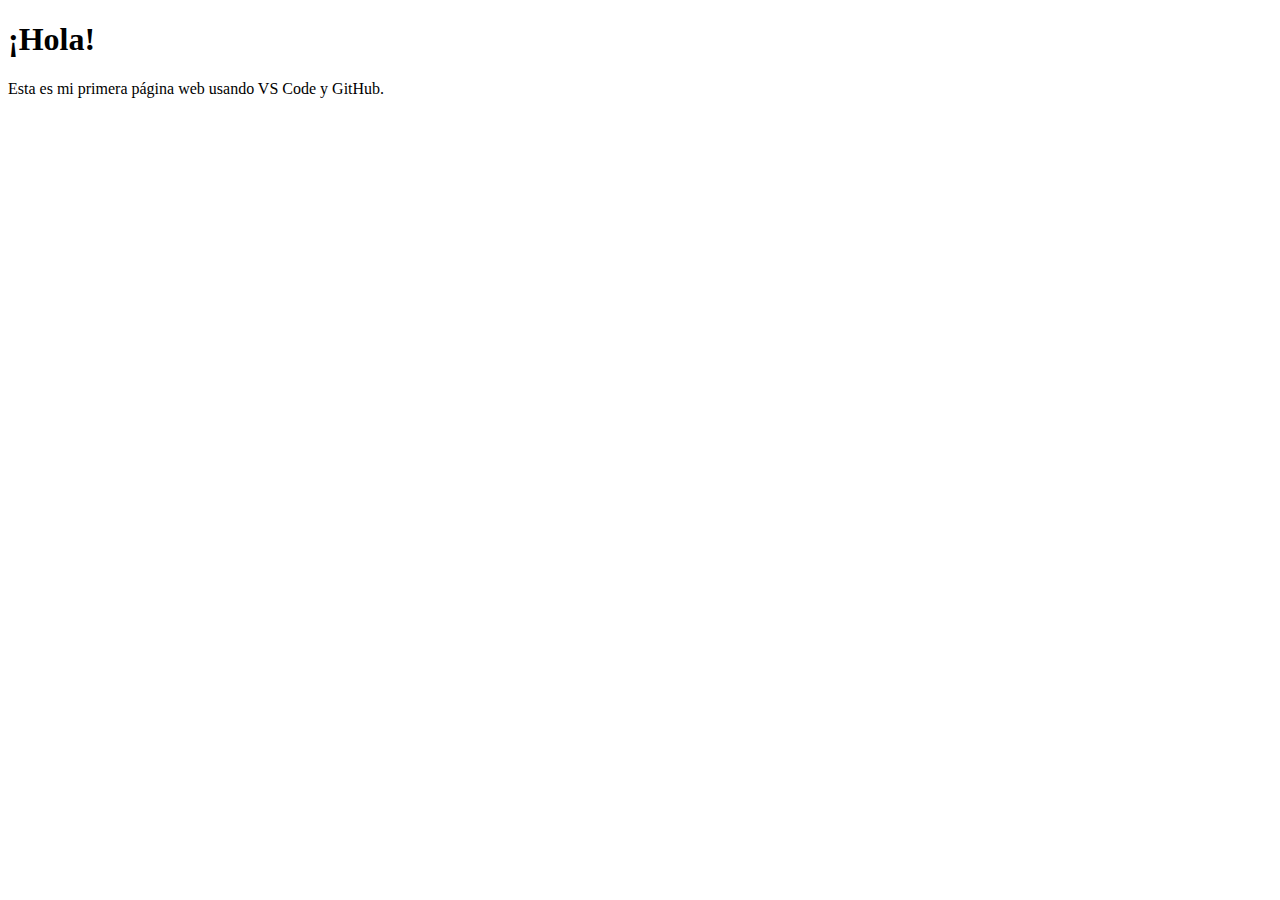
==== index.html @ c8df23b9 "prueba hola" ====
<!DOCTYPE html>
<html lang="es">
<head>
    <meta charset="UTF-8">
    <meta name="viewport" content="width=device-width, initial-scale=1.0">
    <title>Mi página web</title>
</head>
<body>
    <h1>¡Hola!</h1>
    <p>Esta es mi primera página web usando VS Code y GitHub.</p>
</body>
</html>
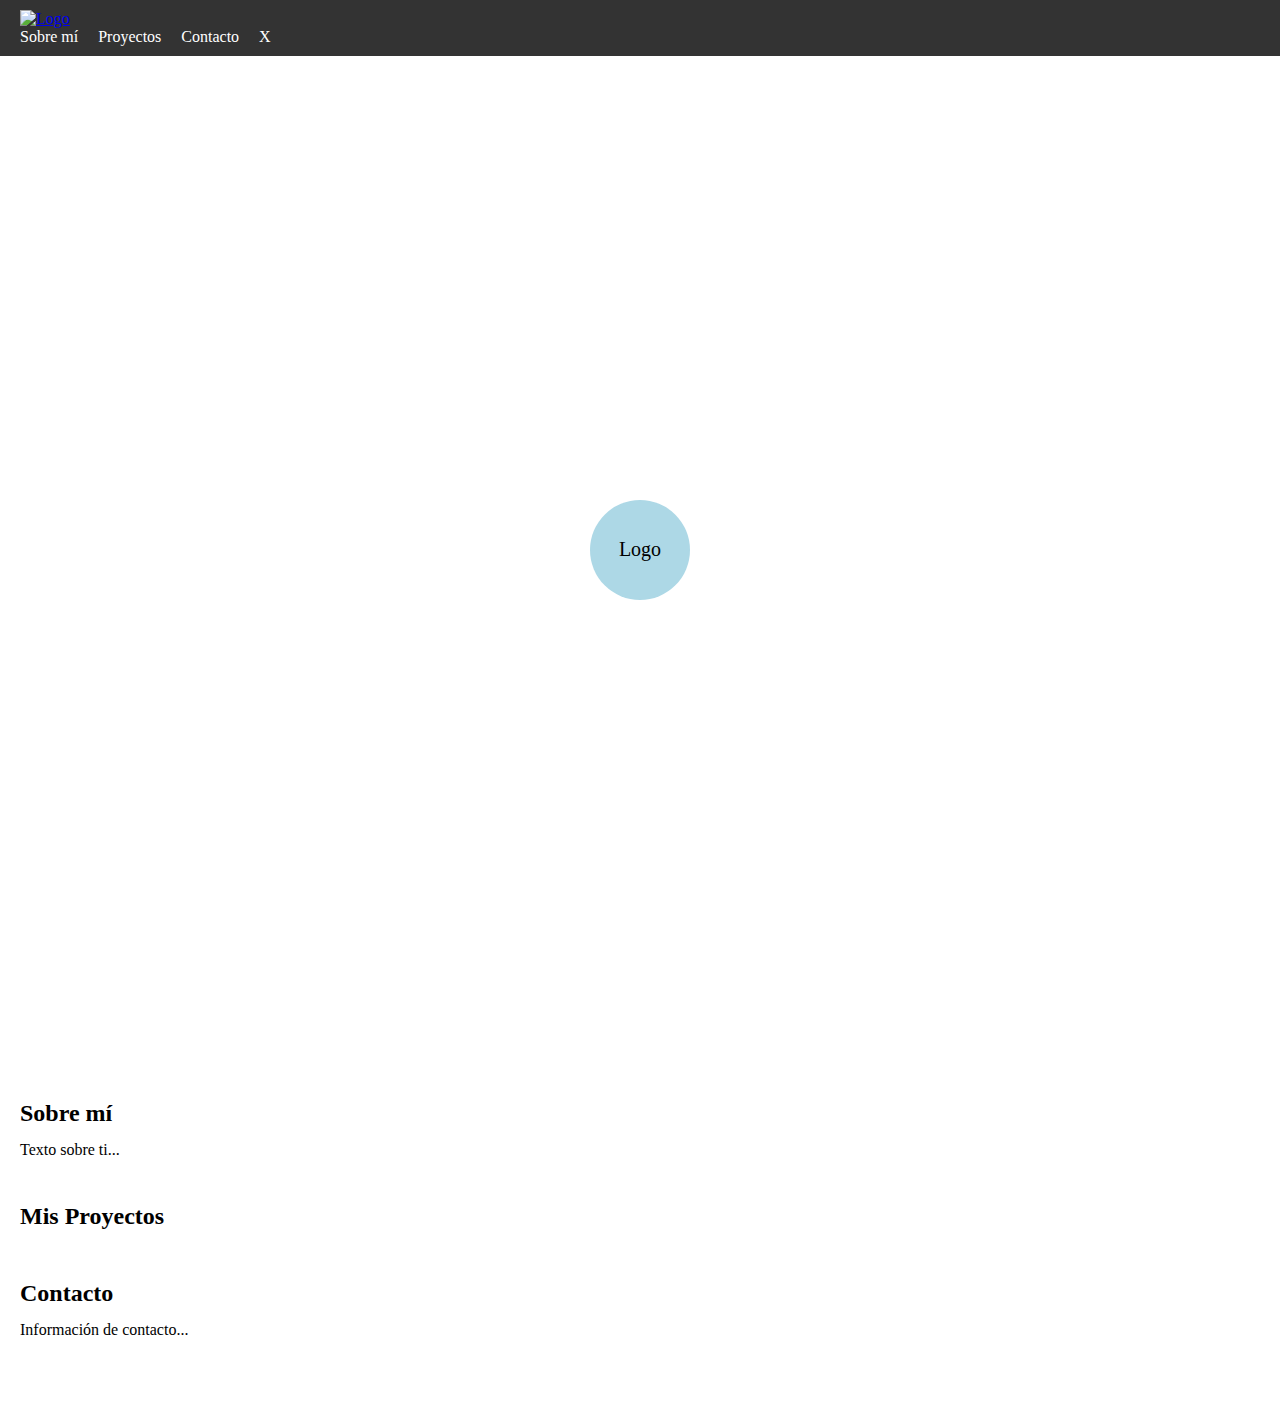
==== commit 50d746f7: "Navbar" ====
--- a/index.html
+++ b/index.html
@@ -3,10 +3,60 @@
 <head>
     <meta charset="UTF-8">
     <meta name="viewport" content="width=device-width, initial-scale=1.0">
-    <title>Mi página web</title>
+    <title>Portfolio de [Tu Nombre]</title>
+    <link rel="stylesheet" href="css/main.css">
+    <link rel="stylesheet" href="css/navbar.css"> <!-- Asegúrate de incluir este archivo -->
+    <script defer src="script.js"></script>
 </head>
 <body>
-    <h1>¡Hola!</h1>
-    <p>Esta es mi primera página web usando VS Code y GitHub.</p>
+    <!-- Barra de Navegación Fija -->
+    <header class="navbar">
+        <nav>
+            <div class="logo">
+                <a href="#home"><img src="img/logo.svg" alt="Logo"></a>
+            </div>
+            <div class="hamburger-menu" id="hamburger-menu">
+                <span class="line"></span>
+                <span class="line"></span>
+                <span class="line"></span>
+            </div>
+            <ul class="nav-links">
+                <li><a href="#about">Sobre mí</a></li>
+                <li><a href="#projects">Proyectos</a></li>
+                <li><a href="#contact">Contacto</a></li>
+                <li class="close">X</li> <!-- La "X" para cerrar el menú -->
+            </ul>
+        </nav>
+    </header>
+
+    <!-- Sección principal con SVG -->
+    <section id="home" class="home-section">
+        <div class="svg-container">
+            <svg width="100" height="100" xmlns="http://www.w3.org/2000/svg">
+                <circle cx="50" cy="50" r="50" fill="lightblue"/>
+                <text x="50%" y="50%" text-anchor="middle" dy=".3em" font-size="20" fill="black">Logo</text>
+            </svg>
+        </div>
+    </section>
+
+    <!-- Sección de contenido adicional -->
+    <main>
+        <section id="about">
+            <h2>Sobre mí</h2>
+            <p>Texto sobre ti...</p>
+        </section>
+
+        <section id="projects">
+            <h2>Mis Proyectos</h2>
+            <div class="grid-container">
+                <!-- Aquí irá el contenido del grid -->
+            </div>
+        </section>
+
+        <section id="contact">
+            <h2>Contacto</h2>
+            <p>Información de contacto...</p>
+        </section>
+    </main>
 </body>
 </html>
--- a/css/main.css
+++ b/css/main.css
@@ -0,0 +1,66 @@
+@import url('navbar.css'); /* Asegúrate de que navbar.css esté en la misma carpeta */
+
+/* Reset CSS básico para eliminar márgenes y paddings predeterminados */
+* {
+    margin: 0;
+    padding: 0;
+    box-sizing: border-box;
+}
+
+html, body {
+    height: 100%; /* Aseguramos que ocupen el 100% del alto */
+    width: 100%;  /* Aseguramos que ocupen el 100% del ancho */
+}
+
+/* Añadimos margen superior para que el contenido no quede detrás de la navbar */
+body {
+    padding-top: 60px; /* Ajusta este valor según la altura de tu navbar */
+}
+
+/* Estilos para la sección principal */
+.home-section {
+    height: 100vh; /* Ocupa toda la altura de la pantalla */
+    display: flex;
+    justify-content: center;
+    align-items: center;
+}
+
+/* SVG responsivo */
+.svg-container {
+    display: flex;
+    justify-content: center;
+    align-items: center;
+    height: 100vh; /* Ocupa toda la altura de la pantalla */
+}
+
+.responsive-svg {
+    max-width: 100%;
+    height: auto;
+}
+
+/* Secciones del contenido adicional */
+main {
+    padding: 20px; /* Espaciado interno */
+}
+
+section {
+    margin: 40px 0; /* Espaciado entre secciones */
+}
+
+h2 {
+    margin-bottom: 10px; /* Espaciado debajo de los títulos */
+}
+
+p {
+    line-height: 1.6; /* Mejora la legibilidad */
+}
+
+/* Estilos de grid (si se necesitan más adelante) */
+.grid-container {
+    display: grid;
+    grid-template-columns: repeat(auto-fill, minmax(200px, 1fr));
+    gap: 20px; /* Espaciado entre elementos */
+}
+
+
+
--- a/css/navbar.css
+++ b/css/navbar.css
@@ -0,0 +1,102 @@
+/* Estilos básicos para la barra de navegación */
+.navbar {
+    position: fixed;
+    top: 0;
+    width: 100%;
+    background-color: #333;
+    color: white;
+    display: flex;
+    justify-content: space-between;
+    align-items: center;
+    padding: 10px 20px;
+    z-index: 999; /* Asegúrate de que la navbar esté encima de otros elementos */
+}
+
+.navbar .logo img {
+    height: 40px; /* Ajusta la altura del logo */
+}
+
+.nav-links {
+    list-style: none;
+    display: flex; /* Se muestra en fila en pantallas grandes */
+    gap: 20px; /* Espacio entre enlaces */
+}
+
+.nav-links a {
+    color: white;
+    text-decoration: none;
+}
+
+/* Estilos para el menú hamburguesa */
+.hamburger-menu {
+    display: none; /* Ocultamos por defecto para pantallas grandes */
+    cursor: pointer; /* Cambia el cursor a puntero al pasar por encima */
+}
+
+/* Añadir estilo para las líneas del menú hamburguesa */
+.line {
+    display: block;
+    width: 25px;
+    height: 3px;
+    background-color: white;
+    margin: 5px;
+    transition: all 0.3s ease; /* Añadir transición para el efecto */
+}
+
+/* Cuando la pantalla es menor a 768px */
+@media screen and (max-width: 768px) {
+    .nav-links {
+        display: none; /* Ocultamos los links de la nav en móviles */
+        flex-direction: column; /* Cambiar la dirección de la lista a columna */
+        position: absolute; /* Posicionar el menú como absoluto */
+        background-color: #333; /* Fondo para el menú desplegable */
+        top: 60px; /* Ajusta este valor según la altura de tu navbar */
+        right: 0; /* Alinea a la derecha */
+        width: 100%; /* Asegúrate de que ocupe el ancho completo */
+        z-index: 999; /* Asegúrate de que se muestre encima de otros elementos */
+    }
+
+    .nav-links.open {
+        display: flex; /* Mostrar enlaces cuando el menú está abierto */
+    }
+
+    .close {
+        display: block; /* Mostrar la 'X' cuando el menú está abierto */
+        color: white; /* Color de la 'X' */
+        font-size: 24px; /* Tamaño de la 'X' */
+        margin: 10px; /* Margen alrededor de la 'X' */
+        cursor: pointer; /* Cambia el cursor a puntero al pasar por encima */
+        position: absolute; /* Posicionamiento absoluto */
+        right: 20px; /* Alinea a la derecha */
+        top: 20px; /* Ajusta según la altura del navbar y el margen que quieras */
+    }
+
+    .hamburger-menu {
+        display: block; /* Mostrar el menú hamburguesa en pantallas pequeñas */
+    }
+}
+
+/* Cuando el menú hamburguesa está abierto */
+.hamburger-menu.open .line {
+    display: none; /* Oculta todas las líneas del menú hamburguesa */
+}
+
+/* Ajustar la 'X' cuando el menú está abierto */
+.nav-links.open .close {
+    display: block; /* Mostrar la 'X' cuando el menú está abierto */
+}
+
+
+
+
+
+
+
+
+
+
+
+
+
+
+
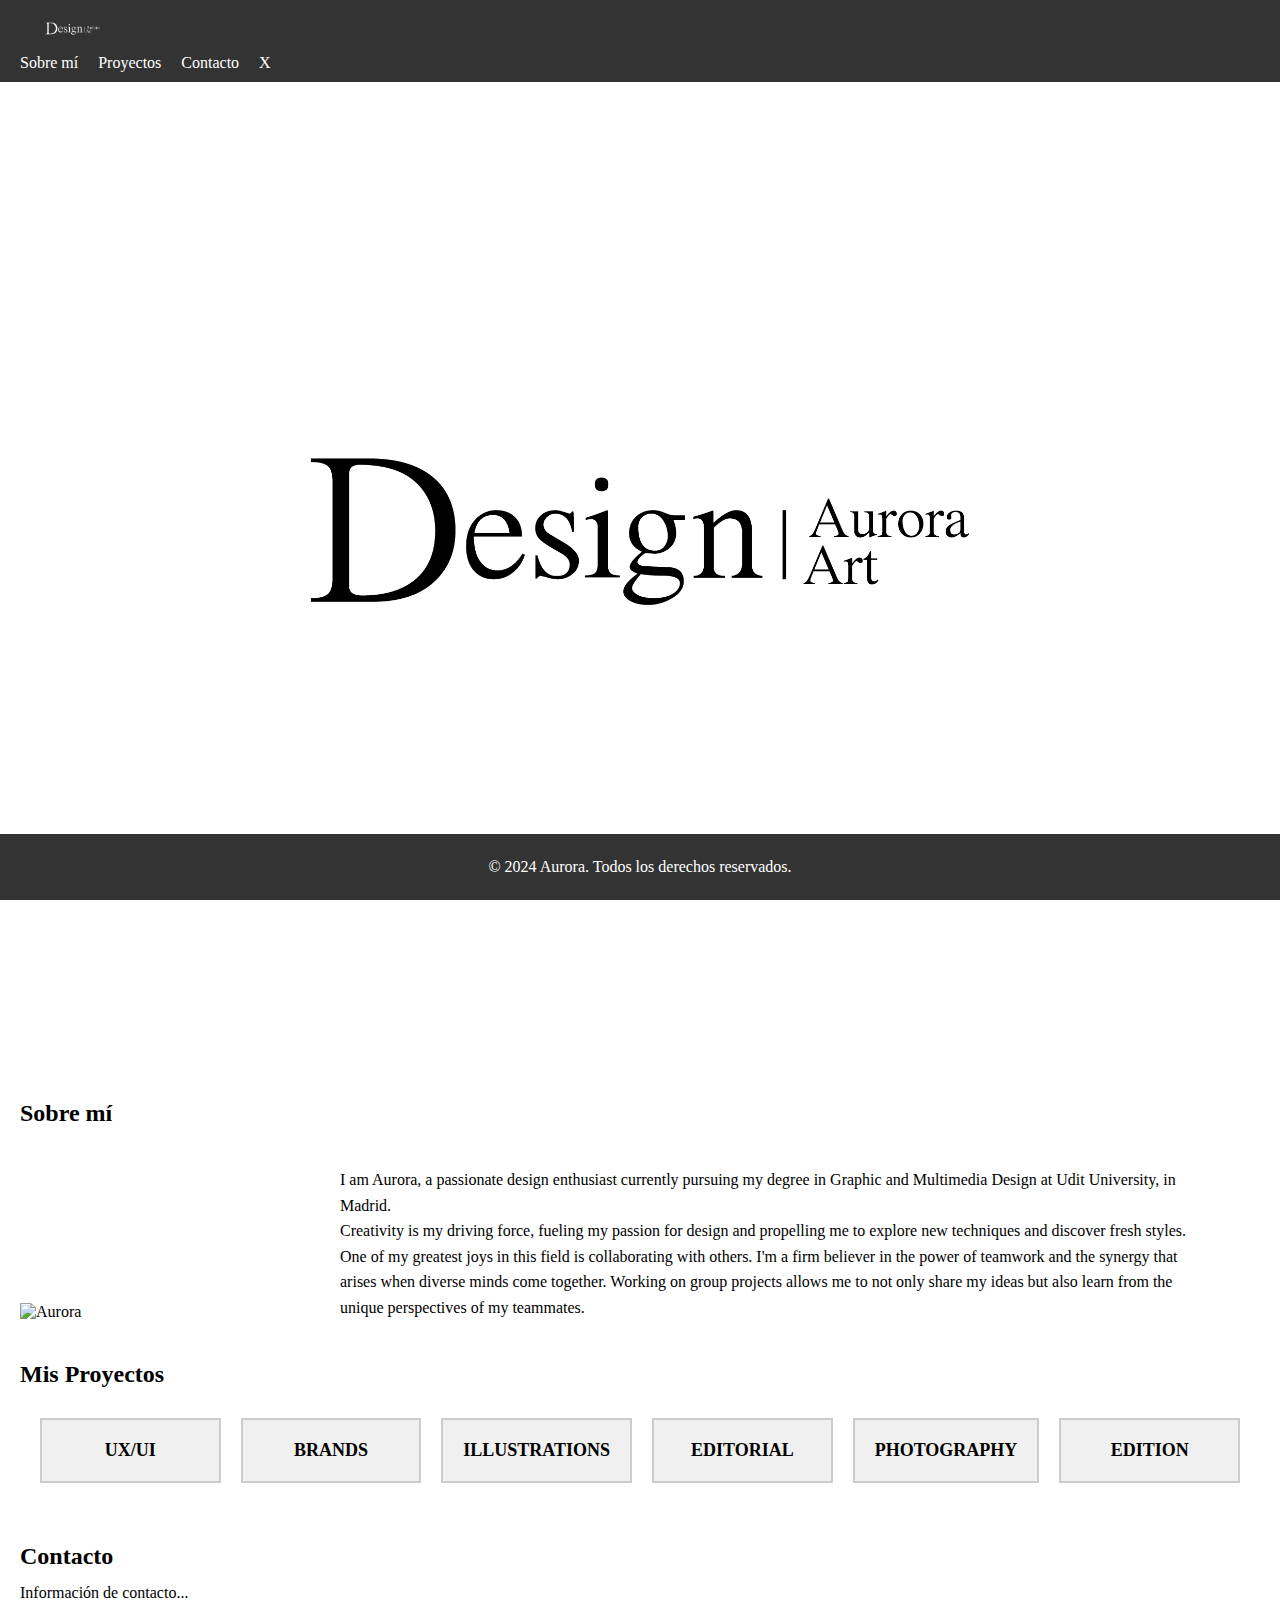
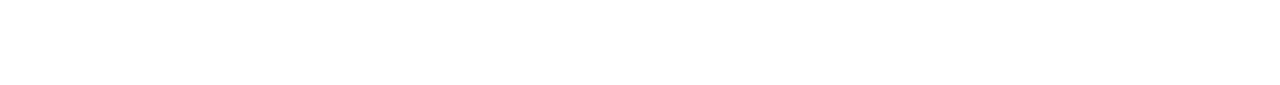
==== commit 7a6d2dd2: "Cambios Viernes" ====
--- a/index.html
+++ b/index.html
@@ -3,7 +3,7 @@
 <head>
     <meta charset="UTF-8">
     <meta name="viewport" content="width=device-width, initial-scale=1.0">
-    <title>Portfolio de [Tu Nombre]</title>
+    <title>Portfolio de Aurora</title>
     <link rel="stylesheet" href="css/main.css">
     <link rel="stylesheet" href="css/navbar.css"> <!-- Asegúrate de incluir este archivo -->
     <script defer src="script.js"></script>
@@ -13,7 +13,7 @@
     <header class="navbar">
         <nav>
             <div class="logo">
-                <a href="#home"><img src="img/logo.svg" alt="Logo"></a>
+                <a href="#home"><img src="assets/images/Nombre.png" alt="Logo"></a> <!-- Verifica la ruta del logo aquí -->
             </div>
             <div class="hamburger-menu" id="hamburger-menu">
                 <span class="line"></span>
@@ -32,10 +32,7 @@
     <!-- Sección principal con SVG -->
     <section id="home" class="home-section">
         <div class="svg-container">
-            <svg width="100" height="100" xmlns="http://www.w3.org/2000/svg">
-                <circle cx="50" cy="50" r="50" fill="lightblue"/>
-                <text x="50%" y="50%" text-anchor="middle" dy=".3em" font-size="20" fill="black">Logo</text>
-            </svg>
+            <img src="assets/images/Perfil.png" alt="Mi logo" class="responsive-logo"> <!-- Verifica la ruta del perfil aquí -->
         </div>
     </section>
 
@@ -43,14 +40,26 @@
     <main>
         <section id="about">
             <h2>Sobre mí</h2>
-            <p>Texto sobre ti...</p>
-        </section>
+            <div class="about-container">
+                <img src="assets/images/aurora.jpg" alt="Aurora" class="about-image"> <!-- Cambia la ruta y el nombre de la imagen -->
+                <div class="about-text">
+                    <p>I am Aurora, a passionate design enthusiast currently pursuing my degree in Graphic and Multimedia Design at Udit University, in Madrid.</p>
+                    <p>Creativity is my driving force, fueling my passion for design and propelling me to explore new techniques and discover fresh styles.</p>
+                    <p>One of my greatest joys in this field is collaborating with others. I'm a firm believer in the power of teamwork and the synergy that arises when diverse minds come together. Working on group projects allows me to not only share my ideas but also learn from the unique perspectives of my teammates.</p>
+                </div>
+            </div>
+        </section>        
 
         <section id="projects">
             <h2>Mis Proyectos</h2>
             <div class="grid-container">
-                <!-- Aquí irá el contenido del grid -->
-            </div>
+                <div class="grid-item">UX/UI</div>
+                <div class="grid-item">BRANDS</div>
+                <div class="grid-item">ILLUSTRATIONS</div>
+                <div class="grid-item">EDITORIAL</div>
+                <div class="grid-item">PHOTOGRAPHY</div>
+                <div class="grid-item">EDITION</div>
+            </div>            
         </section>
 
         <section id="contact">
@@ -58,5 +67,10 @@
             <p>Información de contacto...</p>
         </section>
     </main>
+
+    <!-- Footer Fijo -->
+    <footer>
+        <p>&copy; 2024 Aurora. Todos los derechos reservados.</p>
+    </footer>
 </body>
 </html>
--- a/css/main.css
+++ b/css/main.css
@@ -25,17 +25,35 @@
     align-items: center;
 }
 
-/* SVG responsivo */
+/* Estilos para ajustar la imagen del logo en la sección principal */
 .svg-container {
     display: flex;
     justify-content: center;
     align-items: center;
-    height: 100vh; /* Ocupa toda la altura de la pantalla */
+    height: 80vh; /* Ajustamos la altura para dejar más espacio arriba */
 }
 
-.responsive-svg {
+.responsive-logo {
     max-width: 100%;
     height: auto;
+}
+
+/* Sección Sobre mí */
+.about-container {
+    display: flex;
+    align-items: flex-end; /* Alinear el texto a la parte inferior de la imagen */
+    margin: 40px 0; /* Espaciado entre secciones */
+}
+
+.about-image {
+    width: 300px; /* Ajusta el ancho según necesites */
+    height: auto; /* Mantiene la proporción de la imagen */
+    margin-right: 20px; /* Espacio entre la imagen y el texto */
+}
+
+.about-text {
+    flex: 1; /* Permite que el texto ocupe el espacio restante */
+    max-width: 70%; /* Limita el ancho del texto para que no esté tan a la derecha */
 }
 
 /* Secciones del contenido adicional */
@@ -47,6 +65,11 @@
     margin: 40px 0; /* Espaciado entre secciones */
 }
 
+/* Específicamente para la sección de contacto */
+#contact {
+    margin-bottom: 60px; /* Espacio adicional entre el footer y la sección de contacto */
+}
+
 h2 {
     margin-bottom: 10px; /* Espaciado debajo de los títulos */
 }
@@ -55,12 +78,59 @@
     line-height: 1.6; /* Mejora la legibilidad */
 }
 
-/* Estilos de grid (si se necesitan más adelante) */
+/* Estilos de grid para la sección "Mis Proyectos" */
 .grid-container {
     display: grid;
-    grid-template-columns: repeat(auto-fill, minmax(200px, 1fr));
-    gap: 20px; /* Espaciado entre elementos */
+    grid-template-columns: repeat(6, 1fr); /* 6 columnas en pantallas grandes */
+    gap: 20px; /* Espacio entre los grid items */
+    padding: 20px;
+}
+
+.grid-item {
+    background-color: #f0f0f0; /* Cambia esto por el color de fondo que prefieras */
+    border: 2px solid #ccc;
+    padding: 20px;
+    text-align: center;
+    font-weight: bold;
+    font-size: 18px;
+    transition: transform 0.3s ease;
+}
+
+/* Efecto de hover para los ítems del grid */
+.grid-item:hover {
+    transform: scale(1.05); /* Un pequeño efecto de aumento al pasar el ratón */
+}
+
+/* Ajustes para pantallas medianas (tablets) */
+@media (max-width: 1024px) {
+    .grid-container {
+        grid-template-columns: repeat(3, 1fr); /* 3 columnas en pantallas medianas */
+    }
+}
+
+/* Ajustes para pantallas pequeñas (móviles) */
+@media (max-width: 768px) {
+    .grid-container {
+        grid-template-columns: repeat(2, 1fr); /* 2 columnas en pantallas pequeñas */
+    }
+}
+
+/* Ajustes para pantallas aún más pequeñas */
+@media (max-width: 480px) {
+    .grid-container {
+        grid-template-columns: 1fr; /* 1 columna en pantallas muy pequeñas */
+    }
+}
+
+/* Estilos para el footer */
+footer {
+    background-color: #333; /* Color de fondo del footer */
+    color: white; /* Color del texto del footer */
+    text-align: center; /* Centrar el texto del footer */
+    padding: 20px; /* Espaciado interno del footer */
+    position: fixed; /* Fijar el footer en la parte inferior */
+    bottom: 0; /* Alinear el footer al fondo */
+    width: 100%; /* Ocupa todo el ancho de la ventana */
 }
 
 
-
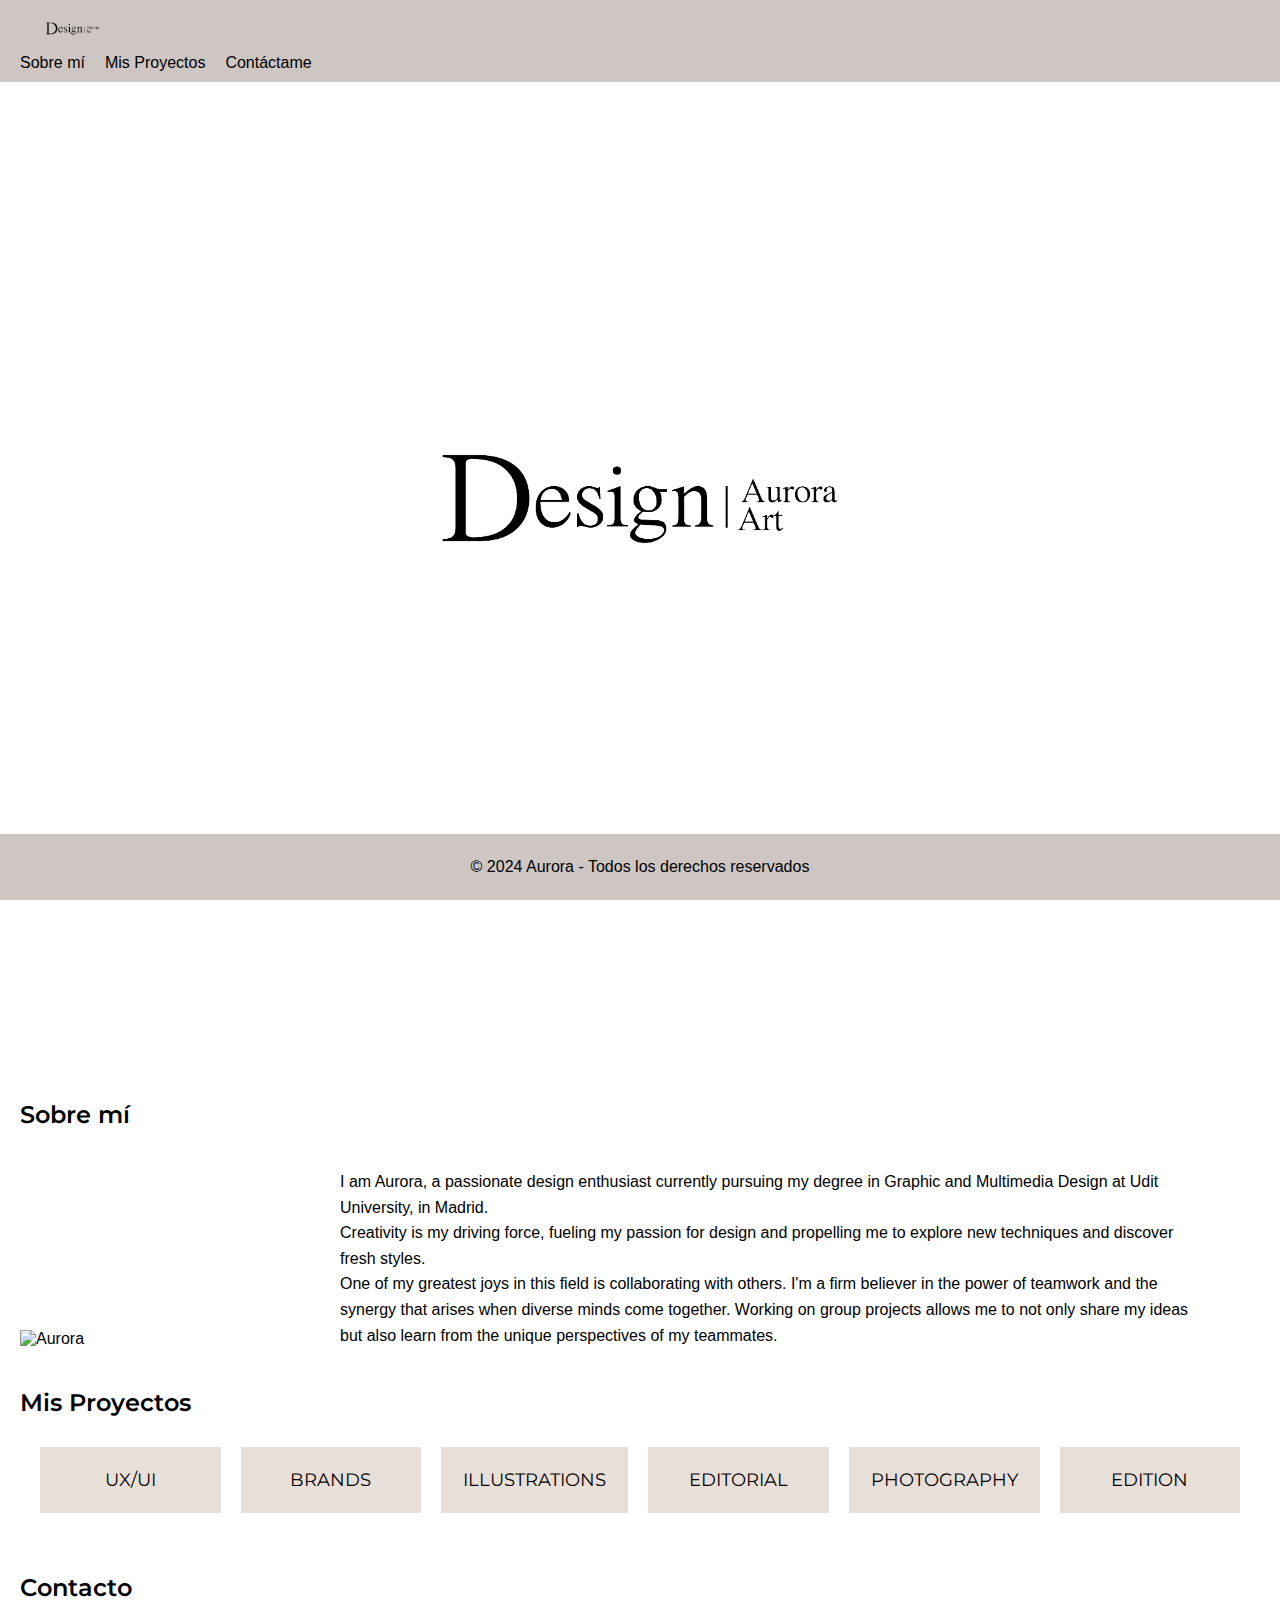
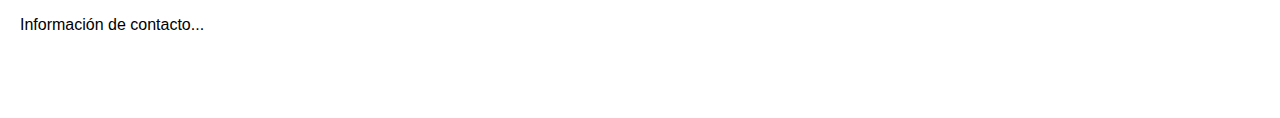
==== commit 8e6c86b4: "Cambios Martes 22" ====
--- a/index.html
+++ b/index.html
@@ -13,18 +13,18 @@
     <header class="navbar">
         <nav>
             <div class="logo">
-                <a href="#home"><img src="assets/images/Nombre.png" alt="Logo"></a> <!-- Verifica la ruta del logo aquí -->
+                <a href="#home"><img src="assets/images/Perfil.png" alt="Logo"></a> <!-- Verifica la ruta del logo aquí -->
             </div>
             <div class="hamburger-menu" id="hamburger-menu">
                 <span class="line"></span>
                 <span class="line"></span>
                 <span class="line"></span>
             </div>
-            <ul class="nav-links">
+            <ul class="nav-links" id="nav-links">
                 <li><a href="#about">Sobre mí</a></li>
-                <li><a href="#projects">Proyectos</a></li>
-                <li><a href="#contact">Contacto</a></li>
-                <li class="close">X</li> <!-- La "X" para cerrar el menú -->
+                <li><a href="#projects">Mis Proyectos</a></li>
+                <li><a href="#contact">Contáctame</a></li>
+                <li class="close" id="close-menu">X</li> <!-- La "X" para cerrar el menú en móviles -->
             </ul>
         </nav>
     </header>
@@ -41,7 +41,7 @@
         <section id="about">
             <h2>Sobre mí</h2>
             <div class="about-container">
-                <img src="assets/images/aurora.jpg" alt="Aurora" class="about-image"> <!-- Cambia la ruta y el nombre de la imagen -->
+                <img src="assets/images/foto.jpg" alt="Aurora" class="about-image"> <!-- Cambia la ruta y el nombre de la imagen -->
                 <div class="about-text">
                     <p>I am Aurora, a passionate design enthusiast currently pursuing my degree in Graphic and Multimedia Design at Udit University, in Madrid.</p>
                     <p>Creativity is my driving force, fueling my passion for design and propelling me to explore new techniques and discover fresh styles.</p>
@@ -68,9 +68,9 @@
         </section>
     </main>
 
-    <!-- Footer Fijo -->
+    <!-- Footer -->
     <footer>
-        <p>&copy; 2024 Aurora. Todos los derechos reservados.</p>
+        <p>© 2024 Aurora - Todos los derechos reservados</p>
     </footer>
 </body>
 </html>
--- a/css/main.css
+++ b/css/main.css
@@ -1,3 +1,4 @@
+@import url('https://fonts.googleapis.com/css2?family=Montserrat:wght@400;600&display=swap');
 @import url('navbar.css'); /* Asegúrate de que navbar.css esté en la misma carpeta */
 
 /* Reset CSS básico para eliminar márgenes y paddings predeterminados */
@@ -10,6 +11,7 @@
 html, body {
     height: 100%; /* Aseguramos que ocupen el 100% del alto */
     width: 100%;  /* Aseguramos que ocupen el 100% del ancho */
+    font-family: 'Helvetica', sans-serif; /* Cambiamos el cuerpo de texto a Helvetica */
 }
 
 /* Añadimos margen superior para que el contenido no quede detrás de la navbar */
@@ -30,12 +32,14 @@
     display: flex;
     justify-content: center;
     align-items: center;
-    height: 80vh; /* Ajustamos la altura para dejar más espacio arriba */
+    height: 50vh; /* Ajustamos la altura para dejar más espacio arriba */
+    margin-top: -50px;
 }
 
 .responsive-logo {
-    max-width: 100%;
+    max-width: 60%;
     height: auto;
+    margin-top: -30px;
 }
 
 /* Sección Sobre mí */
@@ -56,6 +60,13 @@
     max-width: 70%; /* Limita el ancho del texto para que no esté tan a la derecha */
 }
 
+/* Estilos para H2 - Títulos */
+h2 {
+    font-family: 'Montserrat', sans-serif; /* Montserrat para los títulos */
+    font-weight: 600;
+    margin-bottom: 10px; /* Espaciado debajo de los títulos */
+}
+
 /* Secciones del contenido adicional */
 main {
     padding: 20px; /* Espaciado interno */
@@ -68,10 +79,6 @@
 /* Específicamente para la sección de contacto */
 #contact {
     margin-bottom: 60px; /* Espacio adicional entre el footer y la sección de contacto */
-}
-
-h2 {
-    margin-bottom: 10px; /* Espaciado debajo de los títulos */
 }
 
 p {
@@ -87,11 +94,12 @@
 }
 
 .grid-item {
-    background-color: #f0f0f0; /* Cambia esto por el color de fondo que prefieras */
-    border: 2px solid #ccc;
+    background-color: #E8DFD8; /* Cambia esto por el color de fondo que prefieras */
+    border: 2px solid #E8DFD8;
     padding: 20px;
     text-align: center;
-    font-weight: bold;
+    font-weight: 400; /* No tan bold como los H2 */
+    font-family: 'Montserrat', sans-serif; /* Cambiamos a Montserrat */
     font-size: 18px;
     transition: transform 0.3s ease;
 }
@@ -124,8 +132,8 @@
 
 /* Estilos para el footer */
 footer {
-    background-color: #333; /* Color de fondo del footer */
-    color: white; /* Color del texto del footer */
+    background-color: #CDC6C3; /* Color de fondo del footer */
+    color: rgb(0, 0, 0); /* Color del texto del footer */
     text-align: center; /* Centrar el texto del footer */
     padding: 20px; /* Espaciado interno del footer */
     position: fixed; /* Fijar el footer en la parte inferior */
@@ -133,4 +141,55 @@
     width: 100%; /* Ocupa todo el ancho de la ventana */
 }
 
+/* Estilos para la "X" en pantallas pequeñas (móviles) */
+#close-menu {
+    display: none; /* Por defecto, la "X" estará oculta */
+    font-size: 24px;
+    cursor: pointer;
+    padding: 10px;
+}
 
+/* Mostrar la "X" solo en pantallas pequeñas y cuando el menú esté abierto */
+@media (max-width: 768px) {
+    .nav-links {
+        display: none; /* Por defecto, el menú está oculto en pantallas pequeñas */
+        flex-direction: column;
+        background-color: #333;
+        position: fixed;
+        top: 60px; /* Justo debajo de la barra de navegación */
+        right: 0;
+        width: 100%;
+        height: 100vh;
+        justify-content: center;
+        align-items: center;
+    }
+
+    .nav-links.open {
+        display: flex; /* Mostrar el menú cuando esté abierto */
+    }
+
+    #close-menu {
+        display: block; /* Mostrar la "X" cuando el menú esté abierto */
+        position: absolute;
+        top: 10px;
+        right: 20px;
+        color: rgb(0, 0, 0);
+    }
+
+    .hamburger-menu {
+        display: block;
+        cursor: pointer;
+    }
+}
+
+/* Ocultar el menú hamburguesa y la "X" en pantallas grandes */
+@media (min-width: 769px) {
+    .hamburger-menu {
+        display: none;
+    }
+
+    .nav-links {
+        display: flex; /* Mostrar los enlaces del menú en pantallas grandes */
+    }
+}
+
--- a/css/navbar.css
+++ b/css/navbar.css
@@ -3,8 +3,8 @@
     position: fixed;
     top: 0;
     width: 100%;
-    background-color: #333;
-    color: white;
+    background-color: #CDC6C3;
+    color: rgb(0, 0, 0);
     display: flex;
     justify-content: space-between;
     align-items: center;
@@ -23,14 +23,8 @@
 }
 
 .nav-links a {
-    color: white;
+    color: rgb(0, 0, 0);
     text-decoration: none;
-}
-
-/* Estilos para el menú hamburguesa */
-.hamburger-menu {
-    display: none; /* Ocultamos por defecto para pantallas grandes */
-    cursor: pointer; /* Cambia el cursor a puntero al pasar por encima */
 }
 
 /* Añadir estilo para las líneas del menú hamburguesa */
@@ -38,7 +32,7 @@
     display: block;
     width: 25px;
     height: 3px;
-    background-color: white;
+    background-color: rgb(0, 0, 0);
     margin: 5px;
     transition: all 0.3s ease; /* Añadir transición para el efecto */
 }
@@ -49,7 +43,7 @@
         display: none; /* Ocultamos los links de la nav en móviles */
         flex-direction: column; /* Cambiar la dirección de la lista a columna */
         position: absolute; /* Posicionar el menú como absoluto */
-        background-color: #333; /* Fondo para el menú desplegable */
+        background-color: #E8DFD8; /* Fondo para el menú desplegable */
         top: 60px; /* Ajusta este valor según la altura de tu navbar */
         right: 0; /* Alinea a la derecha */
         width: 100%; /* Asegúrate de que ocupe el ancho completo */
@@ -62,7 +56,7 @@
 
     .close {
         display: block; /* Mostrar la 'X' cuando el menú está abierto */
-        color: white; /* Color de la 'X' */
+        color: rgb(0, 0, 0); /* Color de la 'X' */
         font-size: 24px; /* Tamaño de la 'X' */
         margin: 10px; /* Margen alrededor de la 'X' */
         cursor: pointer; /* Cambia el cursor a puntero al pasar por encima */
@@ -73,6 +67,12 @@
 
     .hamburger-menu {
         display: block; /* Mostrar el menú hamburguesa en pantallas pequeñas */
+    }
+
+    /* Aumentar el interlineado entre los enlaces del menú hamburguesa */
+    .nav-links li {
+        line-height: 2; /* Ajusta este valor según tus necesidades */
+        margin: 10px 0; /* Espacio adicional entre los elementos */
     }
 }
 
@@ -100,3 +100,4 @@
 
 
 
+
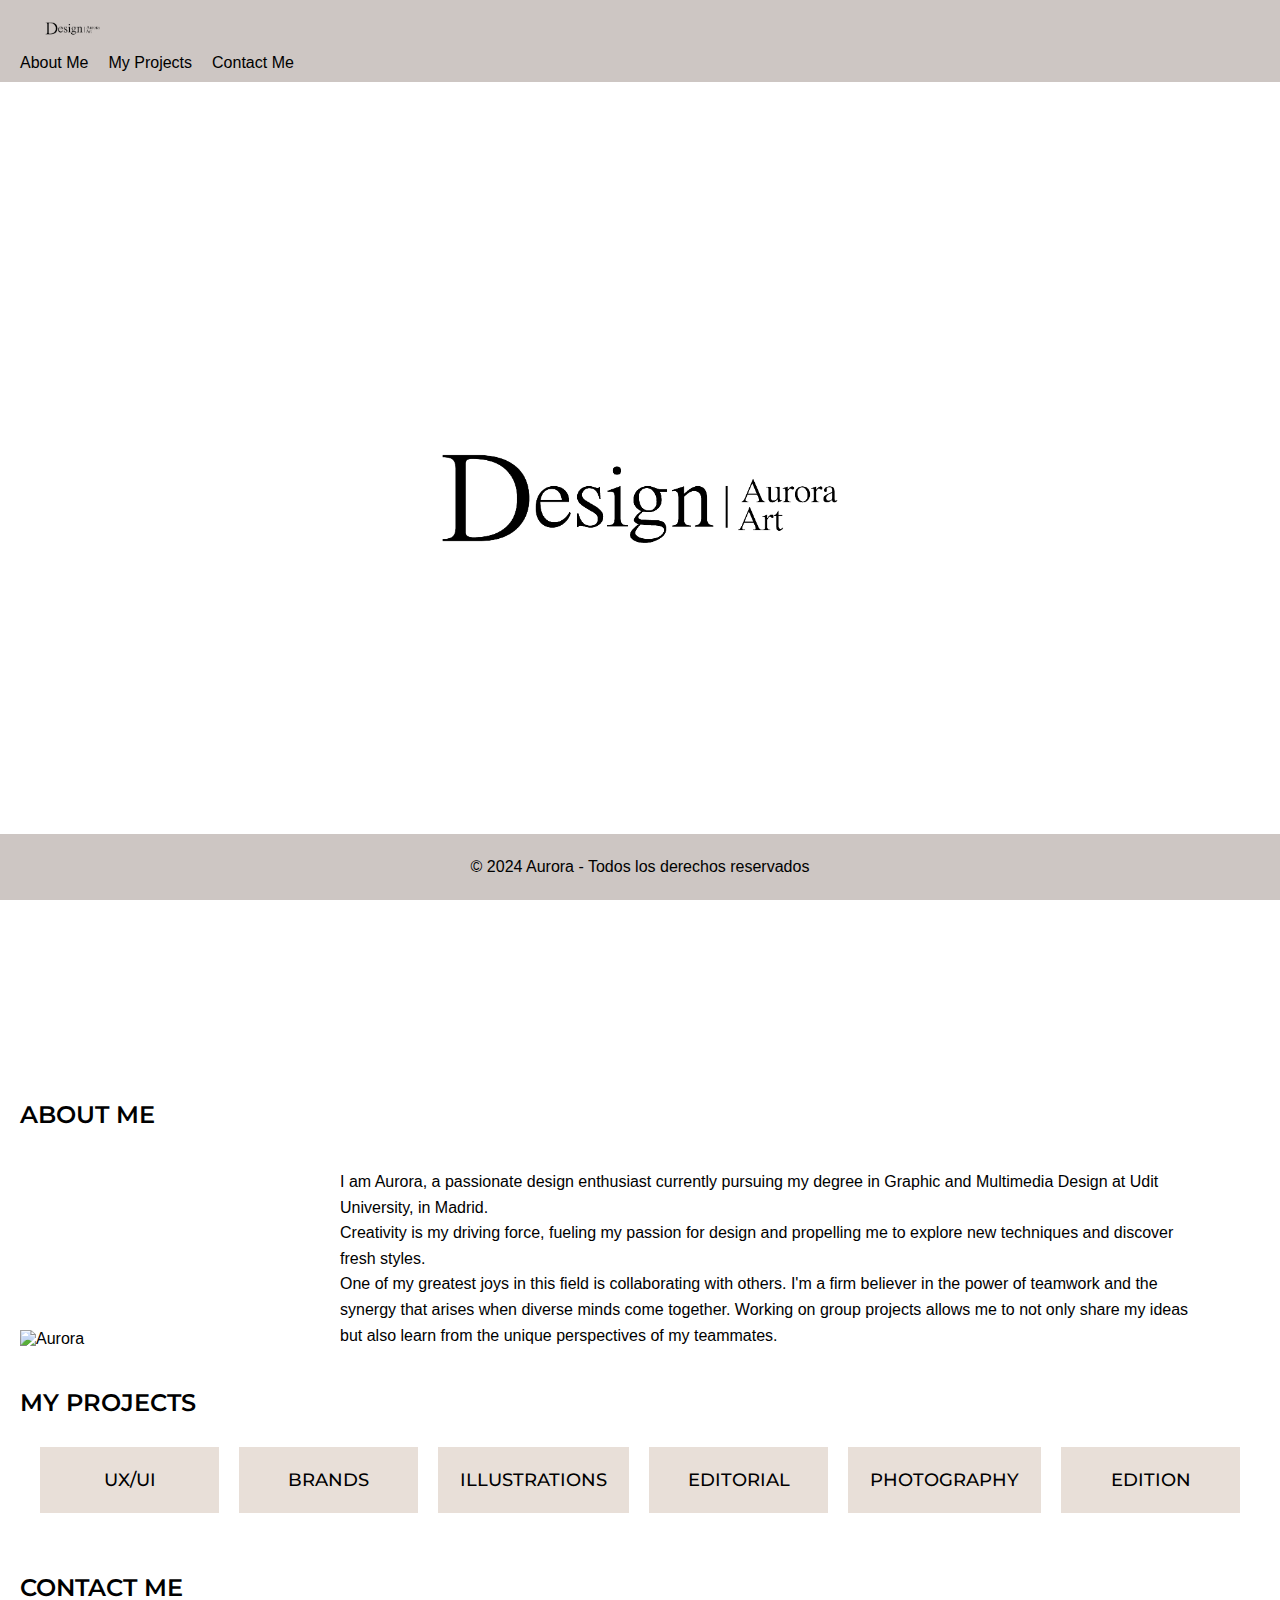
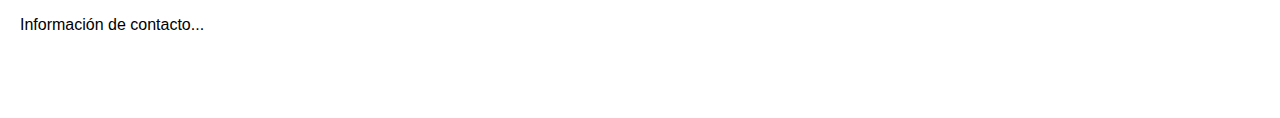
==== commit d14c9e90: "Cambios 29" ====
--- a/index.html
+++ b/index.html
@@ -21,9 +21,9 @@
                 <span class="line"></span>
             </div>
             <ul class="nav-links" id="nav-links">
-                <li><a href="#about">Sobre mí</a></li>
-                <li><a href="#projects">Mis Proyectos</a></li>
-                <li><a href="#contact">Contáctame</a></li>
+                <li><a href="#about">About Me</a></li>
+                <li><a href="#projects">My Projects</a></li>
+                <li><a href="#contact">Contact Me</a></li>
                 <li class="close" id="close-menu">X</li> <!-- La "X" para cerrar el menú en móviles -->
             </ul>
         </nav>
@@ -39,7 +39,7 @@
     <!-- Sección de contenido adicional -->
     <main>
         <section id="about">
-            <h2>Sobre mí</h2>
+            <h2>ABOUT ME</h2>
             <div class="about-container">
                 <img src="assets/images/foto.jpg" alt="Aurora" class="about-image"> <!-- Cambia la ruta y el nombre de la imagen -->
                 <div class="about-text">
@@ -51,7 +51,7 @@
         </section>        
 
         <section id="projects">
-            <h2>Mis Proyectos</h2>
+            <h2>MY PROJECTS</h2>
             <div class="grid-container">
                 <div class="grid-item">UX/UI</div>
                 <div class="grid-item">BRANDS</div>
@@ -63,7 +63,7 @@
         </section>
 
         <section id="contact">
-            <h2>Contacto</h2>
+            <h2>CONTACT ME</h2>
             <p>Información de contacto...</p>
         </section>
     </main>
--- a/css/main.css
+++ b/css/main.css
@@ -98,7 +98,7 @@
     border: 2px solid #E8DFD8;
     padding: 20px;
     text-align: center;
-    font-weight: 400; /* No tan bold como los H2 */
+    font-weight: 500; /* No tan bold como los H2 */
     font-family: 'Montserrat', sans-serif; /* Cambiamos a Montserrat */
     font-size: 18px;
     transition: transform 0.3s ease;
--- a/css/navbar.css
+++ b/css/navbar.css
@@ -71,7 +71,7 @@
 
     /* Aumentar el interlineado entre los enlaces del menú hamburguesa */
     .nav-links li {
-        line-height: 2; /* Ajusta este valor según tus necesidades */
+        line-height: 0.5; /* Ajusta este valor según tus necesidades */
         margin: 10px 0; /* Espacio adicional entre los elementos */
     }
 }
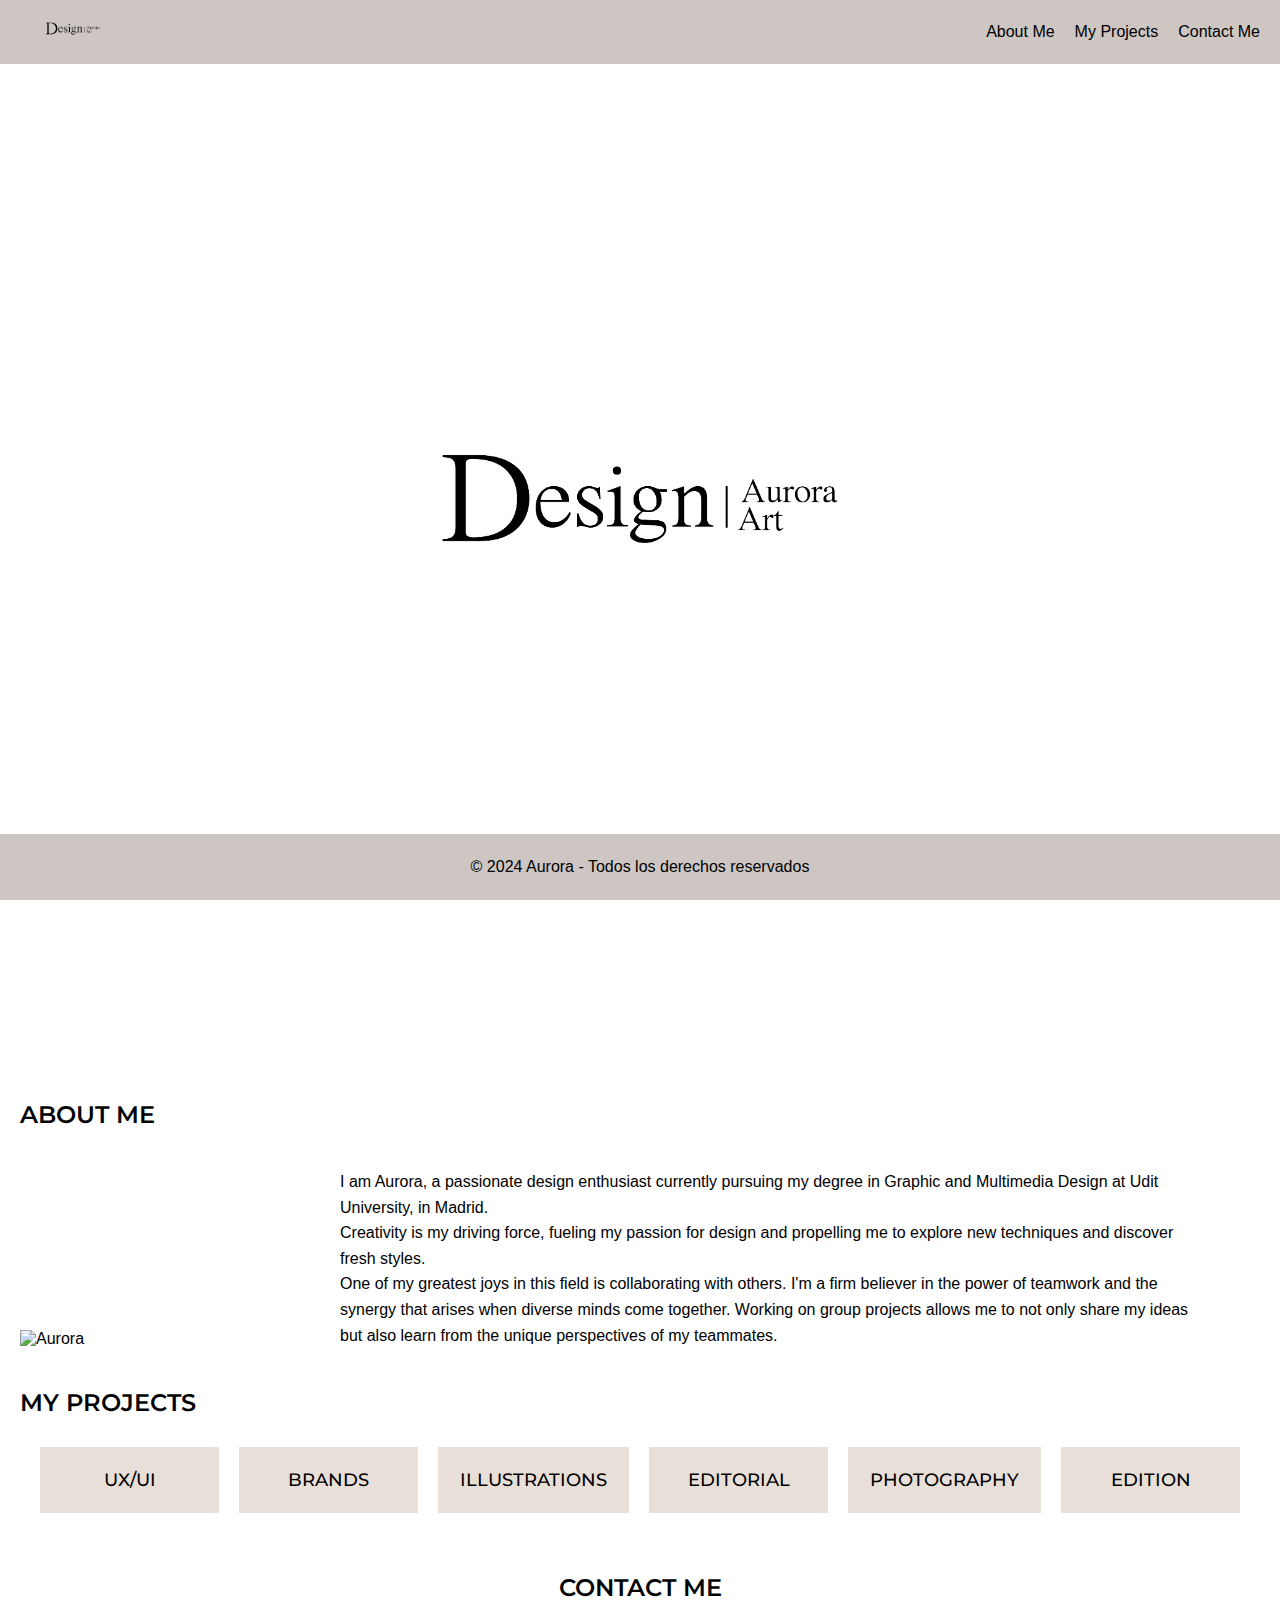
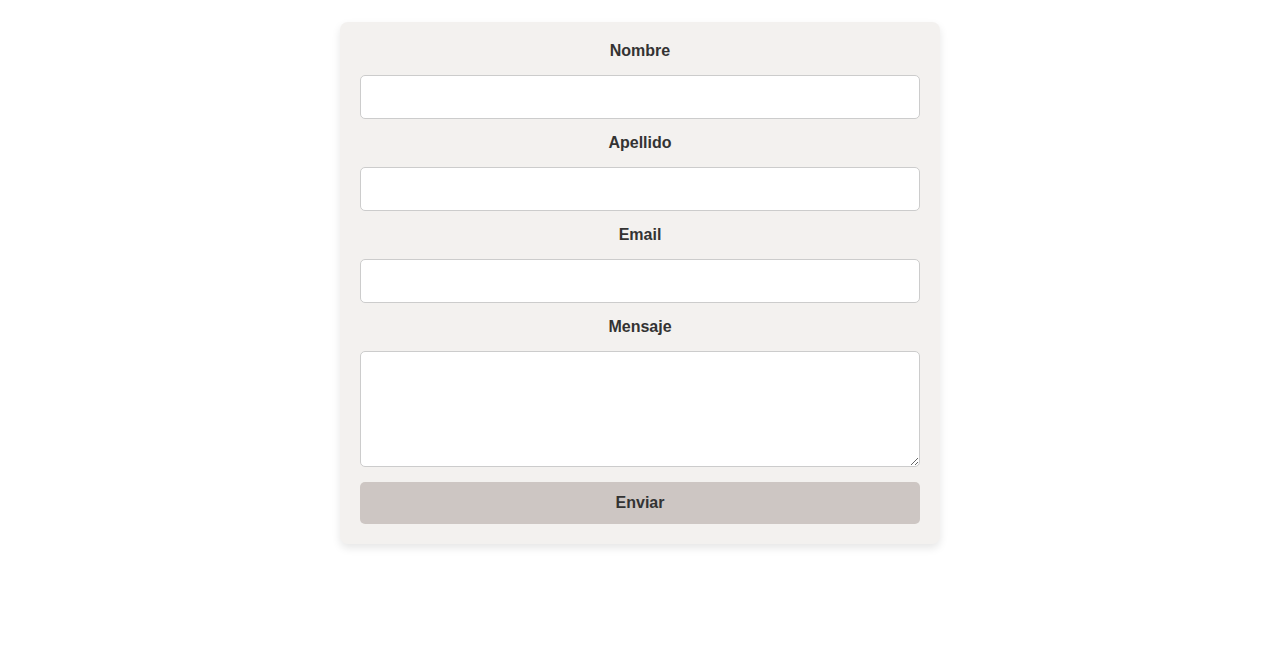
==== commit e61f2ccb: "Cambios 31" ====
--- a/index.html
+++ b/index.html
@@ -11,22 +11,20 @@
 <body>
     <!-- Barra de Navegación Fija -->
     <header class="navbar">
-        <nav>
-            <div class="logo">
-                <a href="#home"><img src="assets/images/Perfil.png" alt="Logo"></a> <!-- Verifica la ruta del logo aquí -->
-            </div>
-            <div class="hamburger-menu" id="hamburger-menu">
-                <span class="line"></span>
-                <span class="line"></span>
-                <span class="line"></span>
-            </div>
-            <ul class="nav-links" id="nav-links">
-                <li><a href="#about">About Me</a></li>
-                <li><a href="#projects">My Projects</a></li>
-                <li><a href="#contact">Contact Me</a></li>
-                <li class="close" id="close-menu">X</li> <!-- La "X" para cerrar el menú en móviles -->
-            </ul>
-        </nav>
+        <div class="logo">
+            <a href="#home"><img src="assets/images/Perfil.png" alt="Logo"></a> <!-- Verifica la ruta del logo aquí -->
+        </div>
+        <div class="hamburger-menu" id="hamburger-menu">
+            <span class="line"></span>
+            <span class="line"></span>
+            <span class="line"></span>
+        </div>
+        <ul class="nav-links" id="nav-links">
+            <li><a href="#about">About Me</a></li>
+            <li><a href="#projects">My Projects</a></li>
+            <li><a href="#contact">Contact Me</a></li>
+            <li class="close" id="close-menu">X</li> <!-- La "X" para cerrar el menú en móviles -->
+        </ul>
     </header>
 
     <!-- Sección principal con SVG -->
@@ -64,8 +62,22 @@
 
         <section id="contact">
             <h2>CONTACT ME</h2>
-            <p>Información de contacto...</p>
-        </section>
+            <form action="#" method="post" class="contact-form">
+                <label for="first-name">Nombre</label>
+                <input type="text" id="first-name" name="first-name" required>
+                
+                <label for="last-name">Apellido</label>
+                <input type="text" id="last-name" name="last-name" required>
+                
+                <label for="email">Email</label>
+                <input type="email" id="email" name="email" required>
+                
+                <label for="message">Mensaje</label>
+                <textarea id="message" name="message" rows="5" required></textarea>
+                
+                <button type="submit">Enviar</button>
+            </form>
+        </section>        
     </main>
 
     <!-- Footer -->
--- a/css/main.css
+++ b/css/main.css
@@ -78,9 +78,77 @@
 
 /* Específicamente para la sección de contacto */
 #contact {
-    margin-bottom: 60px; /* Espacio adicional entre el footer y la sección de contacto */
-}
-
+    margin-bottom: 90px; /* Espacio adicional entre el footer y la sección de contacto */
+    background-color: #ffffff; /* Fondo para la sección de contacto */
+    text-align: center; /* Centrar el texto en la sección de contacto */
+}
+
+/* Título de la sección de contacto */
+#contact h2 {
+    margin-bottom: 20px; /* Espacio debajo del título */
+}
+
+/* Estilos del formulario de contacto */
+.contact-form {
+    max-width: 600px; /* Ancho máximo del formulario */
+    margin: 0 auto; /* Centrar el formulario */
+    padding: 20px; /* Espaciado interno del formulario */
+    background-color: #F3F1EF; /* Fondo del formulario */
+    border-radius: 8px; /* Bordes redondeados */
+    box-shadow: 0px 4px 8px rgba(0, 0, 0, 0.1); /* Sombra para el formulario */
+    display: flex;
+    flex-direction: column; /* Colocar elementos verticalmente */
+    gap: 15px; /* Espacio entre los elementos del formulario */
+}
+
+/* Etiquetas de texto */
+.contact-form label {
+    font-weight: bold;
+    color: #333; /* Color del texto de las etiquetas */
+}
+
+/* Campos de entrada de texto */
+.contact-form input,
+.contact-form textarea {
+    width: 100%; /* Ancho completo */
+    padding: 12px; /* Espaciado interno */
+    font-size: 16px; /* Tamaño de la fuente */
+    border: 1px solid #ccc; /* Borde de los campos */
+    border-radius: 5px; /* Bordes redondeados */
+    box-sizing: border-box; /* Asegura que el padding se incluya en el ancho total */
+    color: #333; /* Color del texto */
+}
+
+/* Textarea del mensaje */
+.contact-form textarea {
+    resize: vertical; /* Permitir redimensionar verticalmente */
+    min-height: 100px; /* Altura mínima para el textarea */
+}
+
+/* Botón de envío */
+.contact-form button {
+    padding: 12px; /* Espaciado interno */
+    background-color: #CDC6C3; /* Color de fondo del botón */
+    color: #333; /* Color del texto del botón */
+    border: none; /* Sin borde */
+    border-radius: 5px; /* Bordes redondeados */
+    cursor: pointer; /* Cursor de puntero */
+    font-weight: bold; /* Texto en negrita */
+    font-size: 16px; /* Tamaño de la fuente */
+    transition: background-color 0.3s ease; /* Transición de color */
+}
+
+.contact-form button:hover {
+    background-color: #B5B0AC; /* Color al pasar el ratón */
+}
+
+@media (max-width: 768px) {
+    .contact-form {
+        width: 90%; /* Uso del 90% del ancho en pantallas pequeñas */
+    }
+}
+
+/* Párrafos */
 p {
     line-height: 1.6; /* Mejora la legibilidad */
 }
--- a/css/navbar.css
+++ b/css/navbar.css
@@ -6,19 +6,26 @@
     background-color: #CDC6C3;
     color: rgb(0, 0, 0);
     display: flex;
-    justify-content: space-between;
-    align-items: center;
+    justify-content: space-between; /* Aseguramos que los elementos estén en los extremos */
+    align-items: center; /* Centramos verticalmente */
     padding: 10px 20px;
-    z-index: 999; /* Asegúrate de que la navbar esté encima de otros elementos */
+    z-index: 999; /* La navbar encima de otros elementos */
 }
 
+/* Ajuste del logo */
 .navbar .logo img {
-    height: 40px; /* Ajusta la altura del logo */
+    height: 40px;
 }
 
+.hamburger-menu {
+    display: none; /* Ocultamos el menú hamburguesa en pantallas grandes */
+    cursor: pointer;
+}
+
+/* Estilos de los enlaces de navegación en pantallas grandes */
 .nav-links {
     list-style: none;
-    display: flex; /* Se muestra en fila en pantallas grandes */
+    display: flex;
     gap: 20px; /* Espacio entre enlaces */
 }
 
@@ -27,63 +34,60 @@
     text-decoration: none;
 }
 
-/* Añadir estilo para las líneas del menú hamburguesa */
+/* Estilos para las líneas del menú hamburguesa */
 .line {
     display: block;
     width: 25px;
     height: 3px;
     background-color: rgb(0, 0, 0);
     margin: 5px;
-    transition: all 0.3s ease; /* Añadir transición para el efecto */
+    transition: all 0.3s ease;
 }
 
-/* Cuando la pantalla es menor a 768px */
+/* Estilos para el modo móvil */
 @media screen and (max-width: 768px) {
+    /* Mantén el logo a la izquierda y el menú a la derecha */
+    .navbar {
+        flex-direction: row;
+        justify-content: space-between; /* Elementos en extremos opuestos */
+        padding: 10px 20px;
+    }
+
     .nav-links {
-        display: none; /* Ocultamos los links de la nav en móviles */
-        flex-direction: column; /* Cambiar la dirección de la lista a columna */
-        position: absolute; /* Posicionar el menú como absoluto */
-        background-color: #E8DFD8; /* Fondo para el menú desplegable */
-        top: 60px; /* Ajusta este valor según la altura de tu navbar */
-        right: 0; /* Alinea a la derecha */
-        width: 100%; /* Asegúrate de que ocupe el ancho completo */
-        z-index: 999; /* Asegúrate de que se muestre encima de otros elementos */
+        display: none; /* Ocultamos los enlaces de navegación por defecto en móvil */
+        flex-direction: column;
+        position: absolute;
+        background-color: #E8DFD8;
+        top: 60px;
+        right: 0;
+        width: 100%;
+        z-index: 999;
     }
 
     .nav-links.open {
         display: flex; /* Mostrar enlaces cuando el menú está abierto */
     }
 
-    .close {
-        display: block; /* Mostrar la 'X' cuando el menú está abierto */
-        color: rgb(0, 0, 0); /* Color de la 'X' */
-        font-size: 24px; /* Tamaño de la 'X' */
-        margin: 10px; /* Margen alrededor de la 'X' */
-        cursor: pointer; /* Cambia el cursor a puntero al pasar por encima */
-        position: absolute; /* Posicionamiento absoluto */
-        right: 20px; /* Alinea a la derecha */
-        top: 20px; /* Ajusta según la altura del navbar y el margen que quieras */
+    /* Mostramos el menú hamburguesa en modo móvil */
+    .hamburger-menu {
+        display: block;
     }
 
-    .hamburger-menu {
-        display: block; /* Mostrar el menú hamburguesa en pantallas pequeñas */
+    .nav-links li {
+        line-height: 1.5;
+        margin: 15px 0;
     }
 
-    /* Aumentar el interlineado entre los enlaces del menú hamburguesa */
-    .nav-links li {
-        line-height: 0.5; /* Ajusta este valor según tus necesidades */
-        margin: 10px 0; /* Espacio adicional entre los elementos */
+    /* Estilo de la "X" para cerrar el menú */
+    .close {
+        display: block;
+        font-size: 24px;
+        color: rgb(0, 0, 0);
+        position: absolute;
+        right: 20px;
+        top: 20px;
+        cursor: pointer;
     }
-}
-
-/* Cuando el menú hamburguesa está abierto */
-.hamburger-menu.open .line {
-    display: none; /* Oculta todas las líneas del menú hamburguesa */
-}
-
-/* Ajustar la 'X' cuando el menú está abierto */
-.nav-links.open .close {
-    display: block; /* Mostrar la 'X' cuando el menú está abierto */
 }
 
 
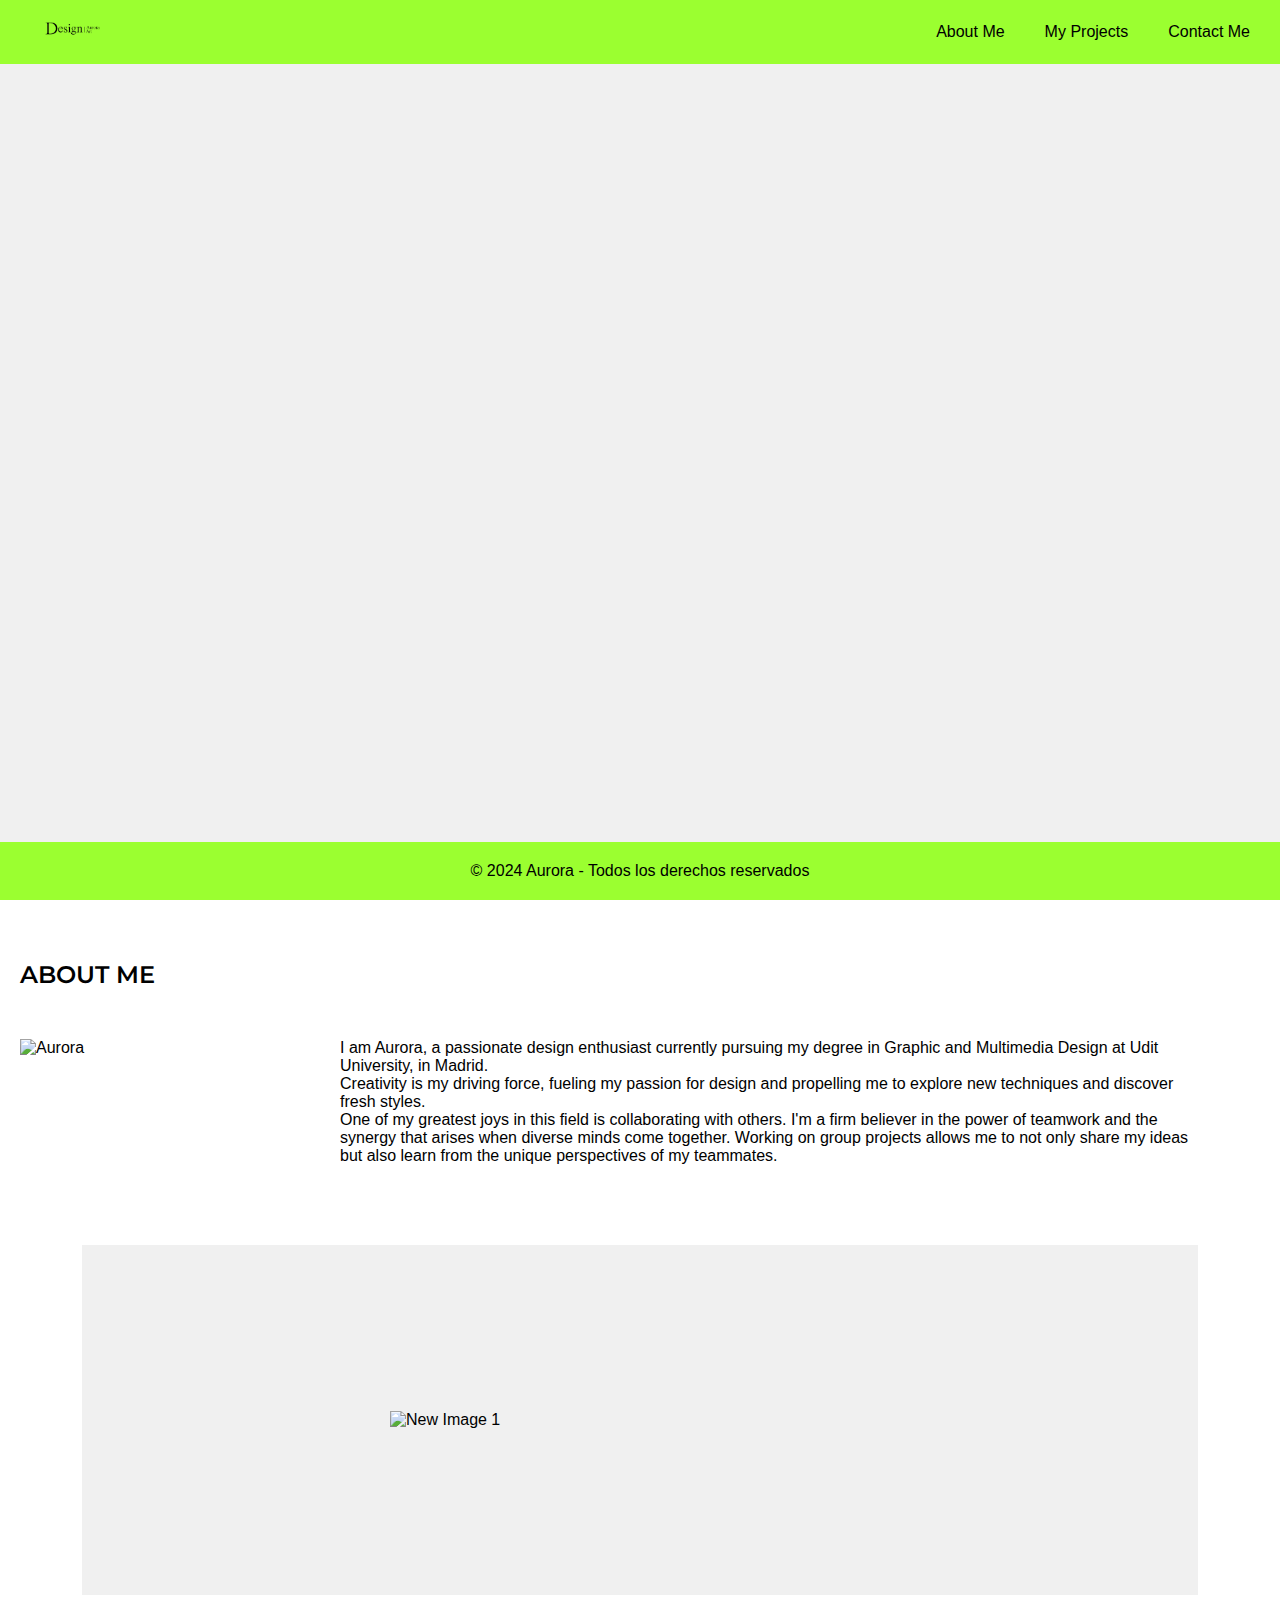
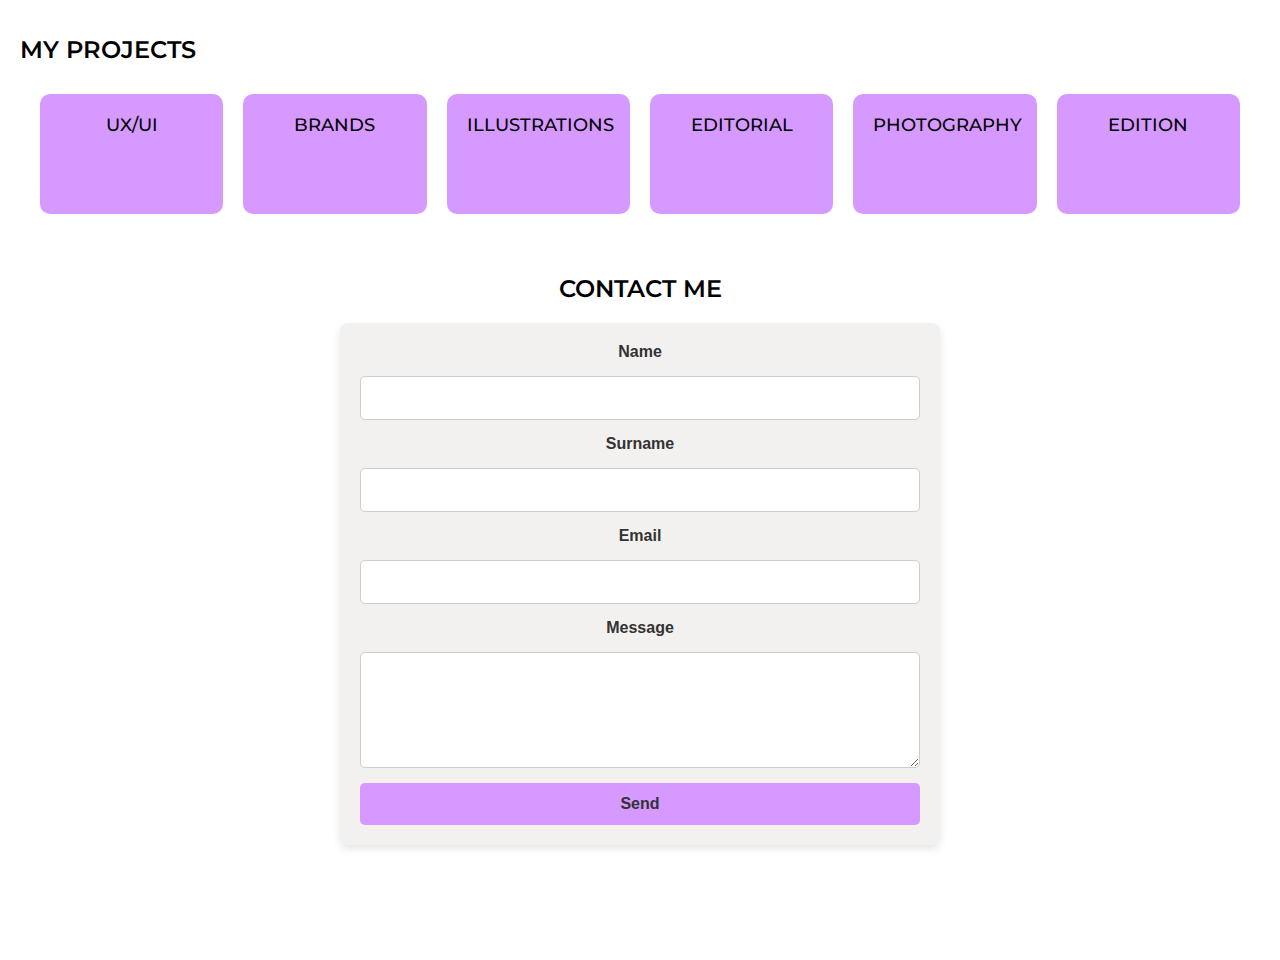
==== commit 65c9a491: "Cambios 17 dic" ====
--- a/index.html
+++ b/index.html
@@ -12,7 +12,7 @@
     <!-- Barra de Navegación Fija -->
     <header class="navbar">
         <div class="logo">
-            <a href="#home"><img src="assets/images/Perfil.png" alt="Logo"></a> <!-- Verifica la ruta del logo aquí -->
+            <a href="#home"><img src="assets/images/Perfil.png" alt="Logo"></a>
         </div>
         <div class="hamburger-menu" id="hamburger-menu">
             <span class="line"></span>
@@ -27,55 +27,100 @@
         </ul>
     </header>
 
-    <!-- Sección principal con SVG -->
-    <section id="home" class="home-section">
-        <div class="svg-container">
-            <img src="assets/images/Perfil.png" alt="Mi logo" class="responsive-logo"> <!-- Verifica la ruta del perfil aquí -->
-        </div>
-    </section>
+    <!-- Carrusel de imágenes -->
+    <div class="carousel">
+        <img src="assets/images/foto final 4.jpg" alt="Image 1" class="carousel-image active">
+        <img src="assets/images/foto final 5.jpg" alt="Image 2" class="carousel-image">
+        <img src="assets/images/foto final 6.jpg" alt="Image 3" class="carousel-image">
+    </div>
 
     <!-- Sección de contenido adicional -->
     <main>
         <section id="about">
             <h2>ABOUT ME</h2>
             <div class="about-container">
-                <img src="assets/images/foto.jpg" alt="Aurora" class="about-image"> <!-- Cambia la ruta y el nombre de la imagen -->
+                <img src="assets/images/foto.jpg" alt="Aurora" class="about-image">
                 <div class="about-text">
                     <p>I am Aurora, a passionate design enthusiast currently pursuing my degree in Graphic and Multimedia Design at Udit University, in Madrid.</p>
                     <p>Creativity is my driving force, fueling my passion for design and propelling me to explore new techniques and discover fresh styles.</p>
                     <p>One of my greatest joys in this field is collaborating with others. I'm a firm believer in the power of teamwork and the synergy that arises when diverse minds come together. Working on group projects allows me to not only share my ideas but also learn from the unique perspectives of my teammates.</p>
                 </div>
             </div>
-        </section>        
+        </section>     
+
+        <div id="second-carousel">
+            <div class="carousel">
+                <img src="assets/images/imagen1.jpg" alt="New Image 1" class="carousel-image active">
+                <img src="assets/images/imagen2.jpg" alt="New Image 2" class="carousel-image">
+                <img src="assets/images/Imagen3.jpg" alt="New Image 3" class="carousel-image">
+            </div>   
+        </div>
+        
 
         <section id="projects">
             <h2>MY PROJECTS</h2>
             <div class="grid-container">
-                <div class="grid-item">UX/UI</div>
-                <div class="grid-item">BRANDS</div>
-                <div class="grid-item">ILLUSTRATIONS</div>
-                <div class="grid-item">EDITORIAL</div>
-                <div class="grid-item">PHOTOGRAPHY</div>
-                <div class="grid-item">EDITION</div>
+                <div class="grid-item">
+                    <div class="title">UX/UI</div>
+                    <div class="description-container">
+                        <img src="assets/images/ux.jpg" alt="UX/UI">
+                        <p>Designing a complete travel app</p>
+                    </div>
+                </div>
+                <div class="grid-item">
+                    <div class="title">BRANDS</div>
+                    <div class="description-container">
+                        <img src="assets/images/brand.jpg" alt="Brands">
+                        <p>Design of a brand for a coffee shop</p>
+                    </div>
+                </div>
+                <div class="grid-item">
+                    <div class="title">ILLUSTRATIONS</div>
+                    <div class="description-container">
+                        <img src="assets/images/illustration.jpg" alt="Illustrations">
+                        <p>Design of posters for the day of peace</p>
+                    </div>
+                </div>
+                <div class="grid-item">
+                    <div class="title">EDITORIAL</div>
+                    <div class="description-container">
+                        <img src="assets/images/editorial.jpg" alt="Editorial">
+                        <p>Design of a fanzine of the 7 wonders of the world</p>
+                    </div>
+                </div>
+                <div class="grid-item">
+                    <div class="title">PHOTOGRAPHY</div>
+                    <div class="description-container">
+                        <img src="assets/images/photography.jpg" alt="Photography">
+                        <p>Photographs taken with camera</p>
+                    </div>
+                </div>
+                <div class="grid-item">
+                    <div class="title">EDITION</div>
+                    <div class="description-container">
+                        <img src="assets/images/edition.jpg" alt="Edition">
+                        <p>Sincity-style photo editing</p>
+                    </div>
+                </div>
             </div>            
         </section>
 
         <section id="contact">
             <h2>CONTACT ME</h2>
             <form action="#" method="post" class="contact-form">
-                <label for="first-name">Nombre</label>
+                <label for="first-name">Name</label>
                 <input type="text" id="first-name" name="first-name" required>
                 
-                <label for="last-name">Apellido</label>
+                <label for="last-name">Surname</label>
                 <input type="text" id="last-name" name="last-name" required>
                 
                 <label for="email">Email</label>
                 <input type="email" id="email" name="email" required>
                 
-                <label for="message">Mensaje</label>
+                <label for="message">Message</label>
                 <textarea id="message" name="message" rows="5" required></textarea>
                 
-                <button type="submit">Enviar</button>
+                <button type="submit">Send</button>
             </form>
         </section>        
     </main>
--- a/css/main.css
+++ b/css/main.css
@@ -14,17 +14,18 @@
     font-family: 'Helvetica', sans-serif; /* Cambiamos el cuerpo de texto a Helvetica */
 }
 
-/* Añadimos margen superior para que el contenido no quede detrás de la navbar */
+/* Aseguramos que no haya margen superior, ya que se ha incluido en la navbar */
 body {
-    padding-top: 60px; /* Ajusta este valor según la altura de tu navbar */
+    padding-top: 0; /* Aseguramos que no haya margen superior extra */
 }
 
 /* Estilos para la sección principal */
 .home-section {
-    height: 100vh; /* Ocupa toda la altura de la pantalla */
     display: flex;
     justify-content: center;
     align-items: center;
+    min-height: 50vh; /* Cambié el min-height para que no ocupe toda la pantalla */
+    background-color: transparent; /* Aseguramos que no haya fondo indeseado */
 }
 
 /* Estilos para ajustar la imagen del logo en la sección principal */
@@ -33,26 +34,28 @@
     justify-content: center;
     align-items: center;
     height: 50vh; /* Ajustamos la altura para dejar más espacio arriba */
-    margin-top: -50px;
+    margin-top: -50px; /* Evitamos que suba mucho la imagen */
 }
 
 .responsive-logo {
     max-width: 60%;
     height: auto;
-    margin-top: -30px;
+    margin-top: 0; /* Eliminamos el margen arriba */
 }
 
 /* Sección Sobre mí */
 .about-container {
     display: flex;
-    align-items: flex-end; /* Alinear el texto a la parte inferior de la imagen */
-    margin: 40px 0; /* Espaciado entre secciones */
+    align-items: flex-start; /* Cambié a flex-start para evitar que el texto se baje demasiado */
+    margin: 0; /* Eliminé márgenes innecesarios */
+    padding: 40px 0; /* Añadí padding en vez de margen */
 }
 
 .about-image {
     width: 300px; /* Ajusta el ancho según necesites */
     height: auto; /* Mantiene la proporción de la imagen */
     margin-right: 20px; /* Espacio entre la imagen y el texto */
+    margin-top: 0; /* Evita cualquier espacio adicional */
 }
 
 .about-text {
@@ -128,7 +131,7 @@
 /* Botón de envío */
 .contact-form button {
     padding: 12px; /* Espaciado interno */
-    background-color: #CDC6C3; /* Color de fondo del botón */
+    background-color: #D699FF; /* Color de fondo del botón */
     color: #333; /* Color del texto del botón */
     border: none; /* Sin borde */
     border-radius: 5px; /* Bordes redondeados */
@@ -139,18 +142,7 @@
 }
 
 .contact-form button:hover {
-    background-color: #B5B0AC; /* Color al pasar el ratón */
-}
-
-@media (max-width: 768px) {
-    .contact-form {
-        width: 90%; /* Uso del 90% del ancho en pantallas pequeñas */
-    }
-}
-
-/* Párrafos */
-p {
-    line-height: 1.6; /* Mejora la legibilidad */
+    background-color: #9F21CE; /* Color al pasar el ratón */
 }
 
 /* Estilos de grid para la sección "Mis Proyectos" */
@@ -162,19 +154,41 @@
 }
 
 .grid-item {
-    background-color: #E8DFD8; /* Cambia esto por el color de fondo que prefieras */
-    border: 2px solid #E8DFD8;
+    background-color: #d699ff; /* Cambia esto por el color de fondo que prefieras */
     padding: 20px;
     text-align: center;
     font-weight: 500; /* No tan bold como los H2 */
     font-family: 'Montserrat', sans-serif; /* Cambiamos a Montserrat */
     font-size: 18px;
-    transition: transform 0.3s ease;
+    transition: transform 0.3s ease, height 0.3s ease; /* Añadido para la animación */
+    height: 120px; /* Altura inicial de los rectángulos */
+    overflow: hidden; /* Asegura que el contenido extra no se vea */
+    border-radius: 10px; /* Bordes redondeados en los rectángulos */
 }
 
 /* Efecto de hover para los ítems del grid */
 .grid-item:hover {
     transform: scale(1.05); /* Un pequeño efecto de aumento al pasar el ratón */
+    height: 300px; /* Aumenta la altura al hacer hover */
+    background-color: #ebd6f9; /* Cambia el color del fondo */
+}
+
+.grid-item .description-container {
+    display: none; /* Oculta la imagen y descripción por defecto */
+    opacity: 0;
+    transition: opacity 0.3s ease; /* Transición de opacidad para mostrar y ocultar */
+}
+
+.grid-item:hover .description-container {
+    display: block;
+    opacity: 1;
+}
+
+/* Estilos para las imágenes dentro de cada item del grid */
+.grid-item img {
+    width: 100%;
+    height: auto;
+    border-radius: 8px; /* Bordes redondeados para las imágenes */
 }
 
 /* Ajustes para pantallas medianas (tablets) */
@@ -189,36 +203,20 @@
     .grid-container {
         grid-template-columns: repeat(2, 1fr); /* 2 columnas en pantallas pequeñas */
     }
-}
-
-/* Ajustes para pantallas aún más pequeñas */
-@media (max-width: 480px) {
-    .grid-container {
-        grid-template-columns: 1fr; /* 1 columna en pantallas muy pequeñas */
-    }
-}
-
-/* Estilos para el footer */
-footer {
-    background-color: #CDC6C3; /* Color de fondo del footer */
-    color: rgb(0, 0, 0); /* Color del texto del footer */
-    text-align: center; /* Centrar el texto del footer */
-    padding: 20px; /* Espaciado interno del footer */
-    position: fixed; /* Fijar el footer en la parte inferior */
-    bottom: 0; /* Alinear el footer al fondo */
-    width: 100%; /* Ocupa todo el ancho de la ventana */
-}
-
-/* Estilos para la "X" en pantallas pequeñas (móviles) */
-#close-menu {
-    display: none; /* Por defecto, la "X" estará oculta */
-    font-size: 24px;
-    cursor: pointer;
-    padding: 10px;
-}
-
-/* Mostrar la "X" solo en pantallas pequeñas y cuando el menú esté abierto */
-@media (max-width: 768px) {
+
+    .home-section {
+        margin-bottom: 0;  /* Elimina el margen inferior en pantallas pequeñas */
+    }
+
+    .about-container {
+        margin-top: 0;  /* Elimina el margen superior entre el carrusel y About me */
+    }
+
+    .hamburger-menu {
+        display: block;
+        cursor: pointer;
+    }
+
     .nav-links {
         display: none; /* Por defecto, el menú está oculto en pantallas pequeñas */
         flex-direction: column;
@@ -237,27 +235,77 @@
     }
 
     #close-menu {
-        display: block; /* Mostrar la "X" cuando el menú esté abierto */
+        display: none; /* Asegurarse de que la "X" no aparezca en pantallas grandes */
+    }
+
+    .nav-links.open #close-menu {
+        display: block; /* Mostrar la "X" solo cuando el menú esté abierto */
         position: absolute;
         top: 10px;
         right: 20px;
         color: rgb(0, 0, 0);
     }
-
-    .hamburger-menu {
-        display: block;
-        cursor: pointer;
-    }
-}
-
-/* Ocultar el menú hamburguesa y la "X" en pantallas grandes */
+}
+
+/* En pantallas grandes, la "X" nunca debe mostrarse */
 @media (min-width: 769px) {
-    .hamburger-menu {
-        display: none;
-    }
-
-    .nav-links {
-        display: flex; /* Mostrar los enlaces del menú en pantallas grandes */
-    }
-}
-
+    #close-menu {
+        display: none; /* Asegurarse de que no se muestre la "X" en pantallas más grandes */
+    }
+}
+
+/* Estilos específicos para el segundo carrusel */
+#second-carousel {
+    display: flex;
+    justify-content: center;
+    align-items: center;
+    width: 90%; /* Limita el carrusel al 80% del ancho de la pantalla */
+    height: 350px; /* Reduce la altura general del segundo carrusel */
+    margin: 0 auto; /* Centra el carrusel */
+    overflow: hidden; /* Evita que las imágenes se salgan */
+}
+
+#second-carousel .carousel {
+    position: relative;
+    width: 100%; /* Asegura que el carrusel ocupe todo el ancho disponible */
+    height: 100%; /* Asegura que ocupe toda la altura disponible */
+}
+
+#second-carousel .carousel-image {
+    position: absolute;
+    top: 50%;
+    left: 50%;
+    transform: translate(-50%, -50%) scale(0.5); /* Reduce el tamaño de la imagen al 50% */
+    opacity: 0; /* La imagen comienza oculta */
+    transition: opacity 0.5s ease, transform 0.5s ease; /* Transición suave para opacidad y tamaño */
+    width: 70%; /* Limita el ancho de la imagen al 70% del contenedor */
+    max-width: 500px; /* Limita el tamaño máximo a 500px */
+    height: auto; /* Mantiene la proporción */
+}
+
+#second-carousel .carousel-image.active {
+    opacity: 1; /* Muestra la imagen activa */
+    transform: translate(-50%, -50%) scale(1); /* La imagen activa vuelve al 100% de tamaño */
+}
+
+/* Estilos para el footer */
+footer {
+    background-color: #9bff30; /* Color de fondo del footer */
+    color: rgb(0, 0, 0); /* Color del texto del footer */
+    text-align: center; /* Centrar el texto del footer */
+    padding: 20px; /* Espaciado interno del footer */
+    position: fixed; /* Fijar el footer en la parte inferior */
+    bottom: 0; /* Alinear el footer al fondo */
+    width: 100%; /* Ocupa todo el ancho de la ventana */
+}
+
+/* Título dentro de los grid-item */
+.grid-item .title {
+    margin-bottom: 15px; /* Añadir espacio debajo del título */
+}
+
+/* Imagen dentro de la grid-item */
+.grid-item .description-container img {
+    margin-top: 15px; /* Añadir espacio encima de la imagen */
+}
+
--- a/css/navbar.css
+++ b/css/navbar.css
@@ -3,7 +3,7 @@
     position: fixed;
     top: 0;
     width: 100%;
-    background-color: #CDC6C3;
+    background-color: #9bff30;
     color: rgb(0, 0, 0);
     display: flex;
     justify-content: space-between; /* Aseguramos que los elementos estén en los extremos */
@@ -32,6 +32,15 @@
 .nav-links a {
     color: rgb(0, 0, 0);
     text-decoration: none;
+    font-size: 16px;
+    padding: 5px 10px;
+    transition: background-color 0.3s ease;
+}
+
+/* Efecto hover sobre los enlaces */
+.nav-links a:hover {
+    background-color: #D699FF;
+    border-radius: 5px;
 }
 
 /* Estilos para las líneas del menú hamburguesa */
@@ -46,36 +55,40 @@
 
 /* Estilos para el modo móvil */
 @media screen and (max-width: 768px) {
-    /* Mantén el logo a la izquierda y el menú a la derecha */
+    /* La navbar se pone en fila para pantallas móviles */
     .navbar {
         flex-direction: row;
-        justify-content: space-between; /* Elementos en extremos opuestos */
+        justify-content: space-between;
         padding: 10px 20px;
     }
 
+    /* Ocultamos los enlaces de navegación por defecto en móviles */
     .nav-links {
-        display: none; /* Ocultamos los enlaces de navegación por defecto en móvil */
+        display: none;
         flex-direction: column;
         position: absolute;
-        background-color: #E8DFD8;
+        background-color: #ccc;
         top: 60px;
         right: 0;
         width: 100%;
         z-index: 999;
     }
 
+    /* Mostramos los enlaces cuando el menú está abierto */
     .nav-links.open {
-        display: flex; /* Mostrar enlaces cuando el menú está abierto */
+        display: flex;
     }
 
-    /* Mostramos el menú hamburguesa en modo móvil */
+    /* Mostramos el menú hamburguesa en móviles */
     .hamburger-menu {
         display: block;
     }
 
+    /* Estilo de cada enlace del menú en móviles */
     .nav-links li {
         line-height: 1.5;
         margin: 15px 0;
+        text-align: center; /* Centrar texto en los enlaces */
     }
 
     /* Estilo de la "X" para cerrar el menú */
@@ -88,7 +101,68 @@
         top: 20px;
         cursor: pointer;
     }
+
+    /* Estilos para el menú hamburguesa cuando está abierto */
+    .hamburger-menu.open .line:nth-child(1) {
+        transform: rotate(45deg);
+        position: relative;
+        top: 7px;
+    }
+
+    .hamburger-menu.open .line:nth-child(2) {
+        opacity: 0;
+    }
+
+    .hamburger-menu.open .line:nth-child(3) {
+        transform: rotate(-45deg);
+        position: relative;
+        top: -7px;
+    }
 }
+
+/* ------------------------------------------ */
+/* Estilos para el carrusel */
+/* ------------------------------------------ */
+
+/* Estilos básicos para el carrusel */
+.carousel {
+    display: flex; /* Para alinear las imágenes de forma horizontal */
+    justify-content: center;  /* Centra las imágenes horizontalmente */
+    align-items: flex-start;  /* Ajuste vertical: alineamos las imágenes al inicio */
+    position: relative; /* Necesario para manejar la posición de las imágenes */
+    overflow: hidden;  /* Esconde las imágenes fuera del contenedor */
+    width: 100%;  /* El carrusel ocupa el 100% del ancho disponible */
+    height: 100vh; /* La altura del carrusel ocupa el 100% de la altura de la ventana */
+    background-color: #f0f0f0;  /* Fondo gris claro para verificar el tamaño del contenedor */
+}
+
+/* Estilos de las imágenes del carrusel */
+.carousel-image {
+    width: 100%;  /* Las imágenes ocuparán el 100% del ancho del contenedor */
+    height: auto;  /* Mantiene la proporción de las imágenes */
+    display: none;  /* Las imágenes estarán ocultas por defecto */
+    object-fit: cover;  /* Las imágenes se ajustan al tamaño sin perder proporción */
+}
+
+/* Mostrar la imagen activa */
+.carousel-image.active {
+    display: block;  /* Solo se muestra la imagen activa */
+}
+
+/* Añadir transición suave al cambiar las imágenes */
+.carousel-image {
+    transition: opacity 1s ease-in-out;
+}
+
+.carousel-image.active {
+    opacity: 1;
+}
+
+.carousel-image:not(.active) {
+    opacity: 0;
+}
+
+ 
 
 
 
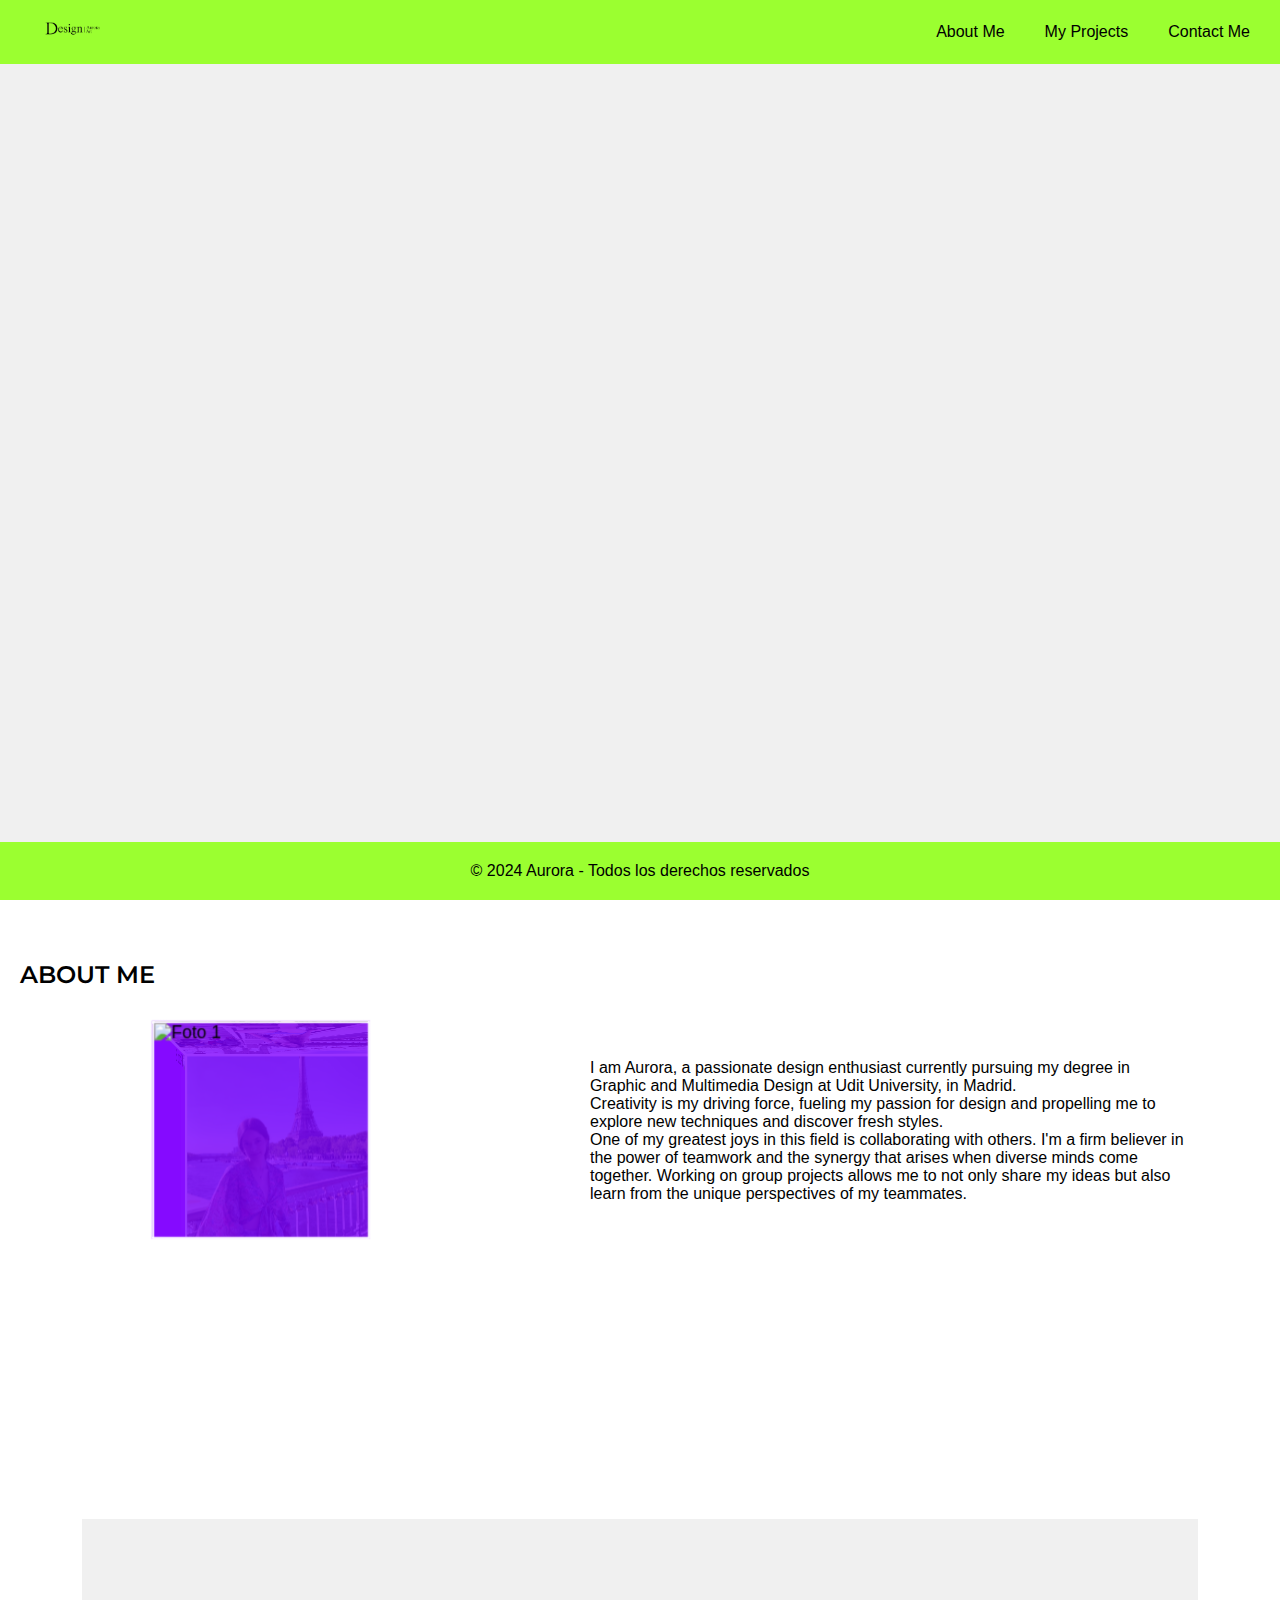
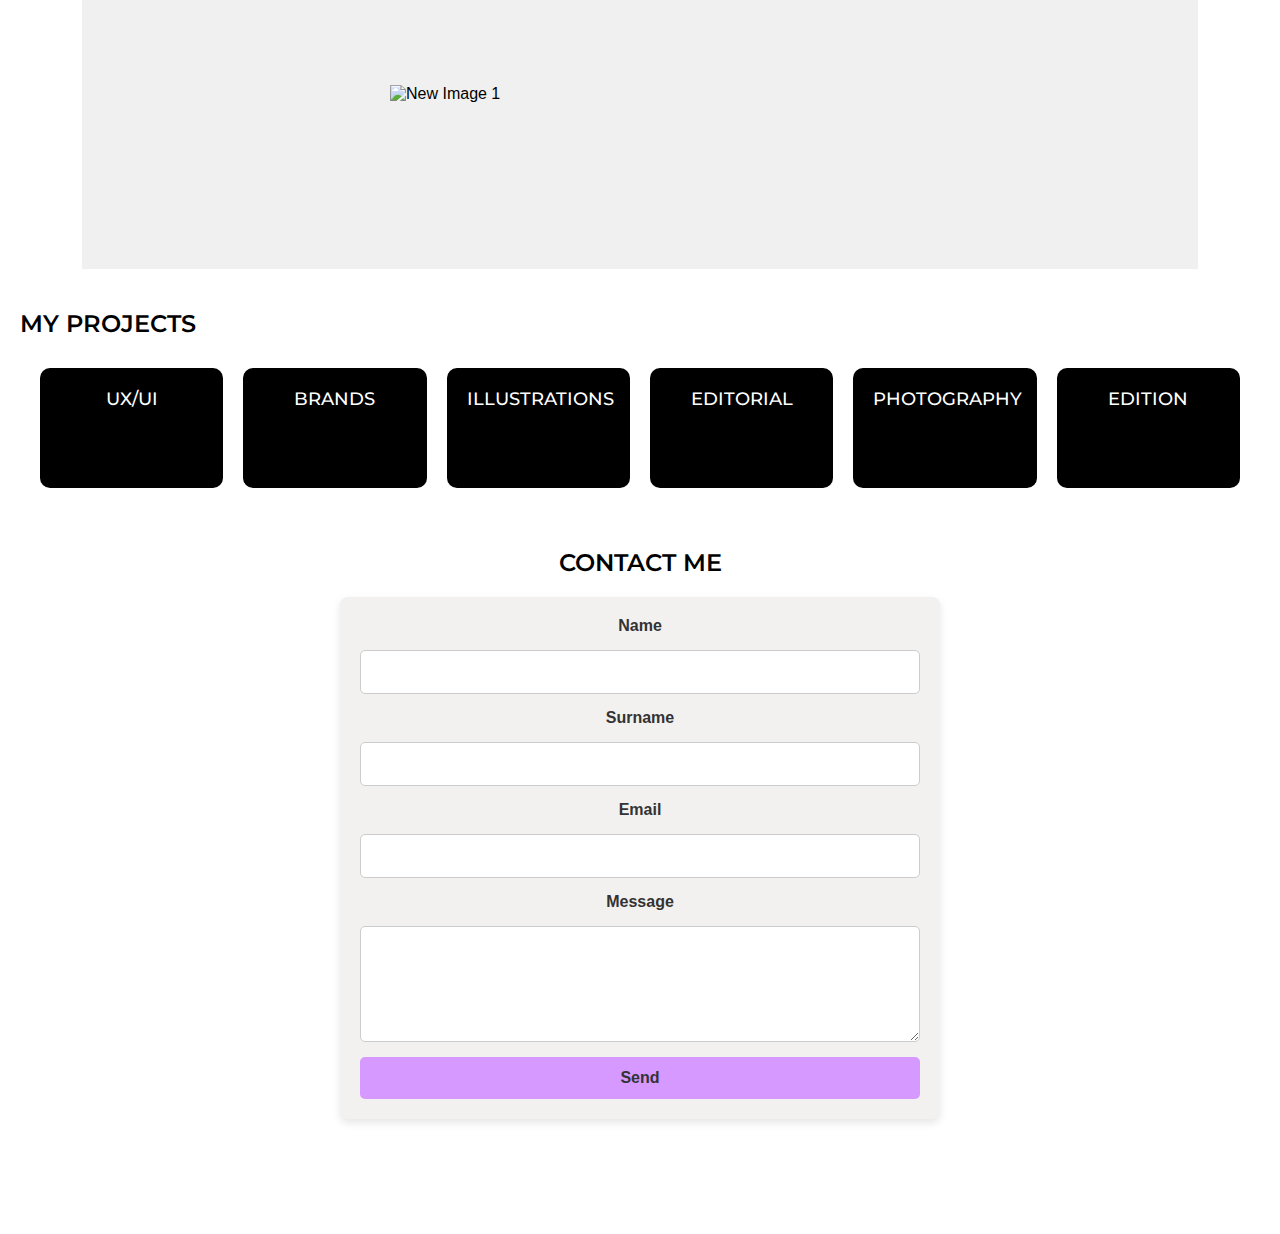
==== commit 53520f16: "Cambios 27.12" ====
--- a/index.html
+++ b/index.html
@@ -39,14 +39,27 @@
         <section id="about">
             <h2>ABOUT ME</h2>
             <div class="about-container">
-                <img src="assets/images/foto.jpg" alt="Aurora" class="about-image">
+                <!-- Contenedor del cubo -->
+                <div class="cube-container">
+                    <div class="cube">
+                        <!-- Caras del cubo con imágenes -->
+                        <div class="front"><img src="assets/images/aurora1.jpg" alt="Foto 1"></div>
+                        <div class="back"><img src="assets/images/aurora2.jpg" alt="Foto 2"></div>
+                        <div class="left"><img src="assets/images/aurora3.jpg" alt="Foto 3"></div>
+                        <div class="right"><img src="assets/images/aurora6.jpg" alt="Foto 4"></div>
+                        <div class="top"><img src="assets/images/aurora5.jpg" alt="Foto 5"></div>
+                        <div class="bottom"><img src="assets/images/aurora4.jpg" alt="Foto 6"></div>
+                    </div>
+                </div>
+    
+                <!-- Texto sobre ti -->
                 <div class="about-text">
                     <p>I am Aurora, a passionate design enthusiast currently pursuing my degree in Graphic and Multimedia Design at Udit University, in Madrid.</p>
                     <p>Creativity is my driving force, fueling my passion for design and propelling me to explore new techniques and discover fresh styles.</p>
                     <p>One of my greatest joys in this field is collaborating with others. I'm a firm believer in the power of teamwork and the synergy that arises when diverse minds come together. Working on group projects allows me to not only share my ideas but also learn from the unique perspectives of my teammates.</p>
                 </div>
             </div>
-        </section>     
+        </section>  
 
         <div id="second-carousel">
             <div class="carousel">
@@ -104,7 +117,7 @@
                 </div>
             </div>            
         </section>
-
+        
         <section id="contact">
             <h2>CONTACT ME</h2>
             <form action="#" method="post" class="contact-form">
--- a/css/main.css
+++ b/css/main.css
@@ -154,7 +154,8 @@
 }
 
 .grid-item {
-    background-color: #d699ff; /* Cambia esto por el color de fondo que prefieras */
+    background-color: #000000; /* Cambia esto por el color de fondo que prefieras */
+    color: white;
     padding: 20px;
     text-align: center;
     font-weight: 500; /* No tan bold como los H2 */
@@ -170,7 +171,7 @@
 .grid-item:hover {
     transform: scale(1.05); /* Un pequeño efecto de aumento al pasar el ratón */
     height: 300px; /* Aumenta la altura al hacer hover */
-    background-color: #ebd6f9; /* Cambia el color del fondo */
+    background-color: #D699FF; /* Cambia el color del fondo */
 }
 
 .grid-item .description-container {
@@ -309,3 +310,76 @@
     margin-top: 15px; /* Añadir espacio encima de la imagen */
 }
 
+
+/* Contenedor de la sección About */
+.about-container {
+    display: flex; /* Usamos flexbox para alinear el cubo y el texto */
+    justify-content: flex-start; /* Alinea los elementos al principio del contenedor */
+    align-items: flex-start; /* Alinea los elementos al principio verticalmente */
+    gap: 20px; /* Espacio entre el cubo y el texto */
+}
+
+/* Contenedor del cubo */
+.cube-container {
+    width: 400px; /* Tamaño del contenedor */
+    height: 400px; /* Tamaño del contenedor */
+    perspective: 1200px; /* Profundidad 3D */
+    margin-left: 150px; /* Mueve el cubo más hacia la derecha */
+    display: inline-block; /* Permite que el cubo se alinee a la izquierda */
+}
+
+/* Estilo del cubo */
+.cube {
+    width: 200px; /* Tamaño del cubo */
+    height: 200px; /* Tamaño del cubo */
+    position: absolute;
+    transform-style: preserve-3d; /* Habilita la 3D */
+    animation: spin 6s infinite linear; /* Animación giratoria */
+    will-change: transform; /* Mejora el rendimiento de la animación */
+    transform-origin: center; /* Asegura que la animación se haga desde el centro */
+    backface-visibility: hidden; /* Evita que se vea la parte posterior del cubo */
+}
+
+/* Caras del cubo */
+.cube div {
+    position: absolute;
+    width: 200px; /* Tamaño de las caras */
+    height: 200px; /* Tamaño de las caras */
+    background: rgba(128, 0, 255, 0.8); /* Fondo morado translúcido */
+    border: 2px solid white; /* Borde blanco */
+    box-shadow: 0 0 20px rgba(255, 255, 255, 0.2); /* Sombra suave */
+    overflow: hidden; /* Elimina cualquier desbordamiento de las imágenes */
+}
+
+/* Posiciones de las caras */
+.cube .front  { transform: translateZ(100px); }
+.cube .back   { transform: rotateY(180deg) translateZ(100px); }
+.cube .left   { transform: rotateY(-90deg) translateZ(100px); }
+.cube .right  { transform: rotateY(90deg) translateZ(100px); }
+.cube .top    { transform: rotateX(90deg) translateZ(100px); }
+.cube .bottom { transform: rotateX(-90deg) translateZ(100px); }
+
+/* Añadir imágenes dentro de las caras */
+.cube div img {
+    width: 100%;  /* Asegura que la imagen ocupe todo el contenedor */
+    height: 100%; /* Ajusta la altura de la imagen */
+    object-fit: cover; /* Asegura que la imagen se cubra completamente */
+}
+
+/* Animación del cubo */
+@keyframes spin {
+    from {
+        transform: rotateY(0deg);
+    }
+    to {
+        transform: rotateY(360deg);
+    }
+}
+
+/* Contenedor de texto */
+.about-text {
+    display: inline-block; /* Alineación del texto al lado del cubo */
+    max-width: 600px; /* Limitar el ancho máximo */
+    vertical-align: top; /* Alinea el texto al principio, al nivel superior */
+    margin-top: 20px; /* Opcional: Agrega un margen para mover el texto más hacia arriba */
+}